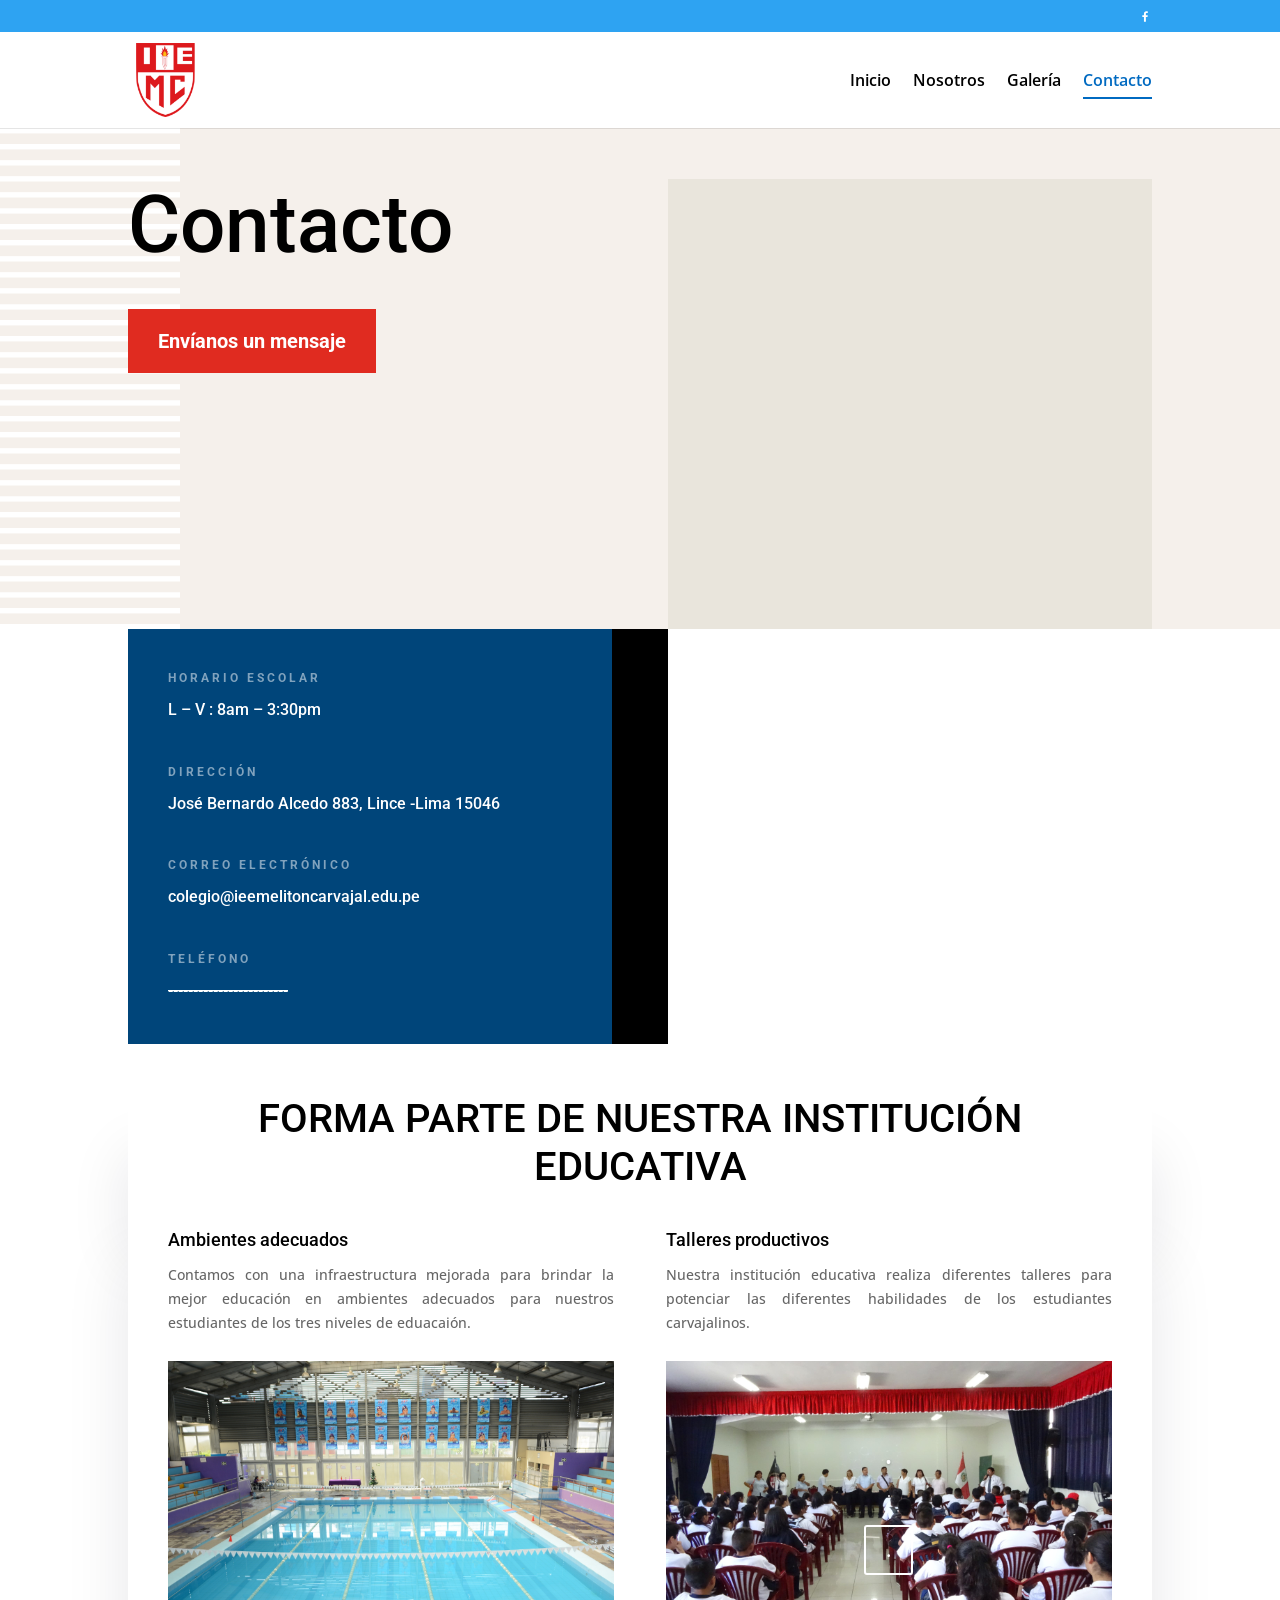
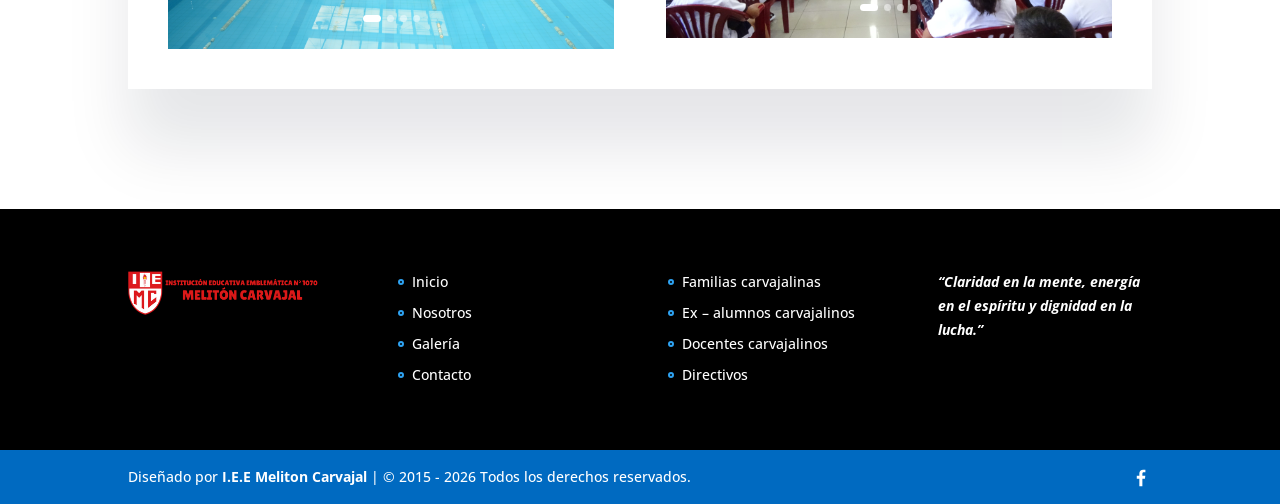
==== contacto.html @ b2422aff "Pagina del colegio en codigo" ====
<!DOCTYPE html>
<html lang="es">
<head>
<meta charset="utf-8">
<meta name="viewport" content="width=device-width, initial-scale=1">
<title>Contacto | Institución Emblemática Melitón Carvajal</title>
<meta name="description" content="Horario, dirección, correo y ubicación de la I.E. Emblemática N°1070 Melitón Carvajal en Lince, Lima.">
<meta property="og:title" content="Contacto | Institución Emblemática Melitón Carvajal">
<meta property="og:description" content="Horario, dirección, correo y ubicación de la I.E. Emblemática N°1070 Melitón Carvajal en Lince, Lima.">
<meta property="og:image" content="Media/LOGO-MC-SITE.png">
<link rel="icon" href="Media/LOGO-MC-SITE.png" type="image/png">
<link rel="preconnect" href="https://fonts.googleapis.com">
<link rel="preconnect" href="https://fonts.gstatic.com" crossorigin>
<link href="https://fonts.googleapis.com/css2?family=Open+Sans:ital,wght@0,300;0,400;0,500;0,600;0,700;0,800;1,400;1,500;1,700&family=Roboto:ital,wght@0,400;0,500;0,700;1,500&display=swap" rel="stylesheet">
<link rel="stylesheet" href="assets/styles.css">
<script src="assets/main.js" defer></script>
<script src="assets/acordeon.js" defer></script>
</head>
<body class="page-contacto">
<a class="skip-link" href="#main-content">Saltar al contenido</a>
<div id="top-header"><div class="container"><a class="fb-icon" href="https://www.facebook.com/melitoncarvajaloficial" target="_blank" rel="noopener" aria-label="Facebook">
<svg viewBox="0 0 24 24" width="14" height="14" aria-hidden="true"><path fill="currentColor" d="M13.5 22v-8.2h2.8l.4-3.2h-3.2V8.5c0-.9.3-1.6 1.6-1.6h1.7V4.1c-.3 0-1.3-.1-2.5-.1-2.5 0-4.1 1.5-4.1 4.3v2.4H7.4v3.2h2.8V22h3.3z"/></svg></a></div></div>
<header id="main-header"><div class="container">
<a class="logo" href="index.html"><img src="Media/LOGO-MC-SITE.png" alt="I.E.E. Melitón Carvajal" width="520" height="520"></a>
<button class="mobile-toggle" type="button" aria-expanded="false" aria-controls="top-menu" aria-label="Abrir menú"><span></span></button>
<nav id="top-menu-nav" aria-label="Menú principal"><ul id="top-menu"><li><a href="index.html">Inicio</a></li><li><a href="nosotros.html">Nosotros</a></li><li><a href="https://sites.google.com/ieemelitoncarvajal.edu.pe/galeria" target="_blank" rel="noopener">Galería</a></li><li><a href="contacto.html" aria-current="page">Contacto</a></li></ul></nav>
</div></header>
<div id="page-container">
<main id="main-content">
<section class="et_pb_section et_pb_section_0"><div class="et_pb_row et_pb_row_0 gutters3 cols-2 equal"><div class="et_pb_column et_pb_column_1_2 et_pb_column_0"><div class="et_pb_module et_pb_text et_pb_text_0" data-reveal><div class="et_pb_text_inner"><h1>Contacto</h1></div></div><div class="et_pb_button_module_wrapper et_pb_button_0_wrapper align-left" data-reveal><a class="et_pb_button et_pb_button_0 custom" href="mailto:colegio@ieemelitoncarvajal.edu.pe">Envíanos un mensaje</a></div></div><div class="et_pb_column et_pb_column_1_2 et_pb_column_1"><div class="et_pb_module et_pb_code et_pb_code_0" data-reveal><div class="map"><iframe src="https://www.google.com/maps/embed?pb=!1m14!1m8!1m3!1d3280.6888017598217!2d-77.02639515926288!3d-12.083478942319868!3m2!1i1024!2i768!4f13.1!3m3!1m2!1s0x9105c889fa954e73%3A0x7df063bfce6502c!2sInstituci%C3%B3n%20Educativa%201070%20Melit%C3%B3n%20Carvajal!5e0!3m2!1ses!2sus!4v1733000819738!5m2!1ses!2sus" title="Ubicación de la I.E.E. Melitón Carvajal" loading="lazy" referrerpolicy="no-referrer-when-downgrade" allowfullscreen></iframe></div></div></div></div>
</section>
<section class="et_pb_section et_pb_section_1"><div class="et_pb_row et_pb_row_1 gutters3 cols-2 equal"><div class="et_pb_column et_pb_column_1_2 et_pb_column_2"><div class="et_pb_module et_pb_text et_pb_text_1" data-reveal><div class="et_pb_text_inner"><h4>Horario Escolar</h4></div></div><div class="et_pb_module et_pb_text et_pb_text_2" data-reveal><div class="et_pb_text_inner"><p>L – V : 8am – 3:30pm</p></div></div><div class="et_pb_module et_pb_text et_pb_text_3" data-reveal><div class="et_pb_text_inner"><h4>Dirección</h4></div></div><div class="et_pb_module et_pb_text et_pb_text_4" data-reveal><div class="et_pb_text_inner"><p>José Bernardo Alcedo 883, Lince -Lima 15046</p></div></div><div class="et_pb_module et_pb_text et_pb_text_5" data-reveal><div class="et_pb_text_inner"><h4>Correo Electrónico</h4></div></div><div class="et_pb_module et_pb_text et_pb_text_6" data-reveal><div class="et_pb_text_inner"><p><a href="mailto:colegio@ieemelitoncarvajal.edu.pe">colegio@ieemelitoncarvajal.edu.pe</a></p></div></div><div class="et_pb_module et_pb_text et_pb_text_7" data-reveal><div class="et_pb_text_inner"><h4>Teléfono</h4></div></div><div class="et_pb_module et_pb_text et_pb_text_8" data-reveal><div class="et_pb_text_inner"><p><span style="text-decoration: line-through;">------------------------</span></p></div></div></div><div class="et_pb_column et_pb_column_1_2 et_pb_column_3 et_pb_column_empty"></div></div>
</section>
<section class="et_pb_section et_pb_section_2"><div class="et_pb_row et_pb_row_2 gutters3 cols-1"><div class="et_pb_column et_pb_column_4_4 et_pb_column_4"><div class="et_pb_module et_pb_text et_pb_text_9" data-reveal><div class="et_pb_text_inner"><h2 style="text-align: center;">Forma parte de nuestra institución educativa</h2></div></div></div></div>
<div class="et_pb_row et_pb_row_3 gutters3 cols-2"><div class="et_pb_column et_pb_column_1_2 et_pb_column_5"><div class="et_pb_module et_pb_text et_pb_text_10" data-reveal><div class="et_pb_text_inner"><h4>Ambientes adecuados</h4></div></div><div class="et_pb_module et_pb_text et_pb_text_11" data-reveal><div class="et_pb_text_inner"><p style="text-align: justify;">Contamos con una infraestructura mejorada para brindar la mejor educación en ambientes adecuados para nuestros estudiantes de los tres niveles de eduacaión.</p></div></div><div class="et_pb_module et_pb_slider et_pb_slider_0" data-slider data-reveal aria-roledescription="carrusel"><div class="et_pb_slides"><div class="et_pb_slide et_pb_slide_0" style="background-image:url('Media/3-2.png')" role="group" aria-roledescription="diapositiva"><div class="et_pb_slide_description"></div></div><div class="et_pb_slide et_pb_slide_1" style="background-image:url('Media/Sala-de-conferencia-1-scaled.jpg')" role="group" aria-roledescription="diapositiva"><div class="et_pb_slide_description"></div></div><div class="et_pb_slide et_pb_slide_2" style="background-image:url('Media/comedor-1-scaled.jpg')" role="group" aria-roledescription="diapositiva"><div class="et_pb_slide_description"></div></div><div class="et_pb_slide et_pb_slide_3" style="background-image:url('Media/3-2.jpg')" role="group" aria-roledescription="diapositiva"><div class="et_pb_slide_description"><h2 class="et_pb_slide_title">.</h2><div class="et_pb_slide_content"><p>.</p>
<p>.</p>
<p>.</p></div></div></div></div><button class="et-pb-arrow-prev" type="button" aria-label="Anterior"></button><button class="et-pb-arrow-next" type="button" aria-label="Siguiente"></button><div class="et-pb-controllers"></div></div></div><div class="et_pb_column et_pb_column_1_2 et_pb_column_6"><div class="et_pb_module et_pb_text et_pb_text_12" data-reveal><div class="et_pb_text_inner"><h4>Talleres productivos</h4></div></div><div class="et_pb_module et_pb_text et_pb_text_13" data-reveal><div class="et_pb_text_inner"><p style="text-align: justify;">Nuestra institución educativa realiza diferentes talleres para potenciar las diferentes habilidades de los estudiantes carvajalinos.</p></div></div><div class="et_pb_module et_pb_slider et_pb_slider_1" data-slider data-reveal aria-roledescription="carrusel"><div class="et_pb_slides"><div class="et_pb_slide et_pb_slide_4" style="background-image:url('Media/Sala-de-conferencias-scaled.jpg')" role="group" aria-roledescription="diapositiva"><div class="et_pb_slide_description"><h2 class="et_pb_slide_title">.</h2><div class="et_pb_slide_content"><p>.</p></div><div class="et_pb_button_wrapper"><span class="et_pb_button et_pb_more_button">.</span></div></div></div><div class="et_pb_slide et_pb_slide_5" style="background-image:url('Media/Taller-de-carpinteria-2-scaled.jpg')" role="group" aria-roledescription="diapositiva"><div class="et_pb_slide_description"><h2 class="et_pb_slide_title">.</h2><div class="et_pb_slide_content"><p>.</p></div><div class="et_pb_button_wrapper"><span class="et_pb_button et_pb_more_button">.</span></div></div></div><div class="et_pb_slide et_pb_slide_6" style="background-image:url('Media/Taller-de-robotica.jpg')" role="group" aria-roledescription="diapositiva"><div class="et_pb_slide_description"><h2 class="et_pb_slide_title">.</h2><div class="et_pb_slide_content"><p>.</p></div><div class="et_pb_button_wrapper"><span class="et_pb_button et_pb_more_button">.</span></div></div></div><div class="et_pb_slide et_pb_slide_7" style="background-image:url('Media/Biohuerto-1-scaled.jpg')" role="group" aria-roledescription="diapositiva"><div class="et_pb_slide_description"><h2 class="et_pb_slide_title">.</h2><div class="et_pb_slide_content"><p>.</p></div><div class="et_pb_button_wrapper"><span class="et_pb_button et_pb_more_button">.</span></div></div></div></div><button class="et-pb-arrow-prev" type="button" aria-label="Anterior"></button><button class="et-pb-arrow-next" type="button" aria-label="Siguiente"></button><div class="et-pb-controllers"></div></div></div></div>
</section>

</main>
<footer id="main-footer">
<div class="container"><div id="footer-widgets">
<div class="footer-widget"><img src="Media/Titulo-portada.png" alt="Institución Educativa Emblemática N°1070 Melitón Carvajal" width="750" height="180" loading="lazy"></div>
<div class="footer-widget"><ul><li><a href="index.html">Inicio</a></li><li><a href="nosotros.html">Nosotros</a></li><li><a href="https://sites.google.com/ieemelitoncarvajal.edu.pe/galeria" target="_blank" rel="noopener">Galería</a></li><li><a href="contacto.html">Contacto</a></li></ul></div>
<div class="footer-widget"><ul><li><a href="https://sites.google.com/familiascarvajalinas.ieemelitoncarvajal.edu.pe/familias-carvajalinas/" target="_blank" rel="noopener">Familias carvajalinas</a></li><li><a href="https://sites.google.com/ieemelitoncarvajal.edu.pe/ex-alumnos-carvajalinos/inicio" target="_blank" rel="noopener">Ex – alumnos carvajalinos</a></li><li><a href="https://sites.google.com/ieemelitoncarvajal.edu.pe/docentescarvajalinos/p%C3%A1gina-principal" target="_blank" rel="noopener">Docentes carvajalinos</a></li><li><a href="https://sites.google.com/ieemelitoncarvajal.edu.pe/directivos" target="_blank" rel="noopener">Directivos</a></li></ul></div>
<div class="footer-widget"><p><strong><em>“Claridad en la mente, energía en el espíritu y dignidad en la lucha.”</em></strong></p></div>
</div></div>
<div id="footer-bottom"><div class="container">
<p id="footer-info">Diseñado por <a href="index.html">I.E.E Meliton Carvajal</a> | © 2015 - <span data-year>2026</span> Todos los derechos reservados.</p>
<a class="fb-icon" href="https://www.facebook.com/melitoncarvajaloficial" target="_blank" rel="noopener" aria-label="Facebook"><svg viewBox="0 0 24 24" width="22" height="22" aria-hidden="true"><path fill="currentColor" d="M13.5 22v-8.2h2.8l.4-3.2h-3.2V8.5c0-.9.3-1.6 1.6-1.6h1.7V4.1c-.3 0-1.3-.1-2.5-.1-2.5 0-4.1 1.5-4.1 4.3v2.4H7.4v3.2h2.8V22h3.3z"/></svg></a>
</div></div>
</footer>
</div>

</body>
</html>
---- assets/styles.css ----
/* =====================================================================
   I.E.E. N°1070 Melitón Carvajal — hoja de estilos única
   1) Base y tipografía  2) Header  3) Grilla  4) Módulos  5) Footer
   6) Comunicado  7) Animaciones  8) Responsive  9) Estilos por módulo
   ===================================================================== */

/* ---------- 1. Base ---------- */
*,*::before,*::after{box-sizing:border-box}
html{scroll-behavior:smooth;-webkit-text-size-adjust:100%}
body{margin:0;font-family:'Open Sans',Arial,sans-serif;font-size:14px;font-weight:500;line-height:1.7em;color:#666;background:#fff;-webkit-font-smoothing:antialiased;overflow-x:hidden}
img{max-width:100%;height:auto;vertical-align:middle;border:0}
a{color:#2ea3f2;text-decoration:none}
a:hover{text-decoration:none}
p{margin:0;padding-bottom:1em}
p:last-of-type{padding-bottom:0}
h1,h2,h3,h4,h5,h6{margin:0;padding-bottom:10px;color:#333;font-weight:500;line-height:1em}
h1{font-size:30px}h2{font-size:26px}h3{font-size:22px}h4{font-size:18px}h5{font-size:16px}h6{font-size:14px}
strong,b{font-weight:700}
.skip-link{position:absolute;left:-9999px;top:0;z-index:10000;background:#000;color:#fff;padding:10px 16px}
.skip-link:focus{left:10px;top:10px}
:focus-visible{outline:2px solid #2ea3f2;outline-offset:2px}
.container{width:80%;max-width:1080px;margin:0 auto;position:relative}

/* ---------- 2. Header ---------- */
#top-header{position:fixed;top:0;left:0;right:0;z-index:100000;height:32px;background:#2ea3f2;color:#fff;font-size:12px;line-height:1em;transition:transform .4s ease}
#top-header .container{display:flex;justify-content:flex-end;align-items:center;height:32px}
#top-header .fb-icon{color:#fff;display:inline-flex;padding:8px 0 8px 10px;transition:opacity .3s}
#top-header .fb-icon:hover{opacity:.7}
#main-header{position:fixed;top:32px;left:0;right:0;z-index:99999;background:#fff;box-shadow:0 1px 0 rgba(0,0,0,.1);transition:top .4s ease,box-shadow .4s ease}
#main-header .container{display:flex;align-items:center;justify-content:space-between;height:96px;transition:height .4s ease}
#main-header .logo{display:flex;align-items:center;height:100%}
#main-header .logo img{width:auto;height:74px;transition:height .4s ease,transform .3s ease}
#main-header .logo:hover img{transform:scale(1.04)}
#top-menu{list-style:none;margin:0;padding:0;display:flex;align-items:center}
#top-menu li{padding-right:22px;font-size:14px}
#top-menu li:last-child{padding-right:0}
#top-menu a{position:relative;display:block;font-size:16px;font-weight:600;line-height:1em;color:#000;padding:41px 0;transition:color .3s ease,padding .4s ease,opacity .3s}
#top-menu a::after{content:"";position:absolute;left:0;right:0;bottom:30px;height:2px;background:#006ac1;transform:scaleX(0);transform-origin:left;transition:transform .3s ease,bottom .4s ease}
#top-menu a:hover{opacity:.7}
#top-menu a[aria-current="page"]{color:#006ac1}
#top-menu a:hover::after,#top-menu a[aria-current="page"]::after{transform:scaleX(1)}
body.scrolled #top-header{transform:translateY(-32px)}
body.scrolled #main-header{top:0;box-shadow:0 0 7px rgba(0,0,0,.1)}
body.scrolled #main-header .container{height:60px}
body.scrolled #main-header .logo img{height:46px}
body.scrolled #top-menu a{padding:23px 0}
body.scrolled #top-menu a::after{bottom:14px}
.mobile-toggle{display:none;background:none;border:0;cursor:pointer;width:40px;height:40px;position:relative;padding:0}
.mobile-toggle span,.mobile-toggle span::before,.mobile-toggle span::after{position:absolute;left:8px;width:24px;height:3px;background:#2ea3f2;border-radius:2px;transition:transform .3s ease,background .3s ease}
.mobile-toggle span{top:18px}
.mobile-toggle span::before,.mobile-toggle span::after{content:"";left:0}
.mobile-toggle span::before{top:-8px}
.mobile-toggle span::after{top:8px}
.mobile-toggle[aria-expanded="true"] span{background:transparent}
.mobile-toggle[aria-expanded="true"] span::before{transform:translateY(8px) rotate(45deg)}
.mobile-toggle[aria-expanded="true"] span::after{transform:translateY(-8px) rotate(-45deg)}
#page-container{padding-top:128px;overflow:hidden}

/* ---------- 3. Grilla (equivalente a Divi) ---------- */
.et_pb_section{position:relative;background-color:#fff;background-position:center;background-size:cover;padding:4% 0}
.et_pb_fullwidth_section{padding:0}
.et_pb_row{position:relative;width:80%;max-width:1080px;margin:auto;padding:2% 0;display:flex;align-items:flex-start}
.et_pb_row.equal{align-items:stretch}
.et_pb_column{position:relative;min-width:0;background-size:cover;background-position:center;z-index:2}
.et_pb_column_4_4{width:100%}
.gutters3 .et_pb_column{margin-right:5.5%}
.gutters3 .et_pb_column:last-child{margin-right:0}
.gutters3 .et_pb_column_1_2{width:47.25%}
.gutters3 .et_pb_column_1_3{width:29.6667%}
.gutters3 .et_pb_column_1_4{width:20.875%}
.gutters1 .et_pb_column{margin-right:0}
.gutters1 .et_pb_column_1_2{width:50%}
.gutters1 .et_pb_column_1_3{width:33.3333%}
.gutters1 .et_pb_column_1_4{width:25%}
.et_pb_column_1_5{width:20%}
.et_pb_module,.et_pb_button_module_wrapper,.block-link{position:relative;display:block}
.gutters3 .et_pb_column_4_4 > *{margin-bottom:2.75%}
.gutters3 .et_pb_column_1_2 > *{margin-bottom:5.82%}
.gutters3 .et_pb_column_1_3 > *{margin-bottom:9.27%}
.gutters3 .et_pb_column_1_4 > *{margin-bottom:13.174%}
.gutters1 .et_pb_column > *{margin-bottom:0}
.et_pb_column > *:last-child{margin-bottom:0!important}
.block-link{color:inherit}

/* ---------- 4. Módulos ---------- */
/* Texto */
.et_pb_text{word-wrap:break-word}
.et_pb_text_inner{position:relative}
.et_pb_text a{color:#2ea3f2}
/* Imagen */
.et_pb_image{display:block;line-height:0}
.et_pb_image.align-center{text-align:center}
.et_pb_image.align-right{text-align:right}
.et_pb_image_wrap{display:inline-block;position:relative;max-width:100%;overflow:hidden;background-size:cover;background-position:center}
.et_pb_image_wrap img{position:relative;transition:transform .8s cubic-bezier(.2,.7,.2,1)}
.et_pb_image:hover .et_pb_image_wrap img{transform:scale(1.03)}
.et_pb_image a{display:block}
/* Encabezado (módulo Heading) */
.et_pb_heading_title{font-size:30px;line-height:1em;color:#333;padding-bottom:10px}
/* Botones */
.et_pb_button_module_wrapper.align-right{text-align:right}
.et_pb_button_module_wrapper.align-center{text-align:center}
.et_pb_button{position:relative;display:inline-block;font-size:20px;font-weight:500;line-height:1.7em;padding:.3em 1em;color:#2ea3f2;background-color:transparent;border:2px solid;border-radius:3px;transition:all .3s ease;cursor:pointer}
.et_pb_button::after{content:"\2192";position:absolute;right:.6em;top:50%;transform:translate(-6px,-50%);opacity:0;font-size:1em;line-height:1;transition:all .3s ease}
.et_pb_button:hover{padding-right:2em;padding-left:.7em;background-color:rgba(0,0,0,.05);border-color:transparent}
.et_pb_button.custom:hover{padding-right:calc(30px + 1em);padding-left:30px;filter:brightness(1.05)}
.et_pb_button:hover::after{opacity:1;transform:translate(0,-50%)}
.et_pb_button:active{transform:translateY(1px)}
/* Acordeón (comportamiento en assets/acordeon.js) */
.et_pb_accordion{position:relative}
.et_pb_toggle{position:relative;padding:20px 0;border:0;border-bottom:1px solid rgba(0,0,0,.08);transition:background .3s ease}
.et_pb_toggle:last-child{border-bottom:0}
.et_pb_toggle_title_wrap{margin:0;padding:0;font-size:inherit;line-height:inherit}
.et_pb_toggle_title{display:block;width:100%;margin:0;border:0;background:none;text-align:left;cursor:pointer;position:relative;font-family:'Roboto',Helvetica,Arial,sans-serif;font-size:18px;font-weight:500;line-height:1.5em;color:#000;padding:0 50px 0 0;transition:color .3s ease,padding-left .3s ease}
.et_pb_toggle_close .et_pb_toggle_title:hover{padding-left:6px}
.et_pb_toggle_title::before{content:"+";position:absolute;right:0;top:50%;width:18px;height:18px;margin-top:-9px;border-radius:50%;background:#000;color:#fff;font:700 15px/18px Arial,sans-serif;text-align:center;transition:transform .45s ease,opacity .3s ease}
.et_pb_toggle_close .et_pb_toggle_title:hover::before{transform:rotate(90deg)}
.et_pb_toggle_open .et_pb_toggle_title::before{opacity:0;transform:rotate(180deg) scale(.4)}
.et_pb_toggle_content{color:#000;line-height:1.8em}
.et_pb_toggle_content[hidden]{display:none}
.et_pb_toggle_inner{padding-top:20px}
/* Slider */
.et_pb_slider{position:relative;overflow:hidden}
.et_pb_slides{display:flex;transition:transform .7s cubic-bezier(.65,0,.35,1)}
.et_pb_slide{flex:0 0 100%;position:relative;padding:0 6%;background-color:#7ebec5;background-size:cover;background-position:center;color:#fff;text-align:center;display:flex;align-items:center}
.et_pb_slide_description{width:100%;padding:16% 8%;text-shadow:0 1px 3px rgba(0,0,0,.3)}
.et_pb_slide_title{font-family:'Open Sans',Arial,sans-serif;font-size:46px;font-weight:300;line-height:1em;color:#fff;padding-bottom:10px}
.et_pb_slide_content{font-size:15px;font-weight:400;line-height:1.7em;color:#fff}
.et_pb_slide_content p{color:#fff}
.et_pb_slide .et_pb_button_wrapper{margin-top:20px}
.et_pb_slide .et_pb_button{color:#fff;border-color:#fff;text-shadow:none}
.et_pb_slide.is-active .et_pb_slide_description{animation:slideText .9s ease both}
@keyframes slideText{from{opacity:0;transform:translateY(30px)}to{opacity:1;transform:none}}
.et-pb-arrow-prev,.et-pb-arrow-next{position:absolute;top:50%;z-index:5;width:48px;height:48px;margin-top:-24px;border:0;background:none;cursor:pointer;opacity:0;transition:all .3s ease}
.et-pb-arrow-prev::before,.et-pb-arrow-next::before{content:"";position:absolute;top:12px;width:20px;height:20px;border-top:3px solid #fff;border-left:3px solid #fff;filter:drop-shadow(0 1px 2px rgba(0,0,0,.4))}
.et-pb-arrow-prev{left:-48px}.et-pb-arrow-prev::before{left:18px;transform:rotate(-45deg)}
.et-pb-arrow-next{right:-48px}.et-pb-arrow-next::before{right:18px;transform:rotate(135deg)}
.et_pb_slider:hover .et-pb-arrow-prev,.et-pb-arrow-prev:focus-visible{left:22px;opacity:1}
.et_pb_slider:hover .et-pb-arrow-next,.et-pb-arrow-next:focus-visible{right:22px;opacity:1}
.et-pb-controllers{position:absolute;bottom:20px;left:0;width:100%;text-align:center;z-index:10}
.et-pb-controllers button{display:inline-block;width:7px;height:7px;margin:0 3px;padding:0;border:0;border-radius:7px;background:#fff;opacity:.5;cursor:pointer;transition:opacity .3s,width .3s}
.et-pb-controllers button[aria-current="true"]{opacity:1;width:18px}
/* Miembro del equipo */
.et_pb_team_member{text-align:center}
.et_pb_module_header{font-size:18px;font-weight:700;line-height:1em;color:#333;padding-bottom:10px}
.et_pb_member_position{color:#515151;padding-bottom:0}
/* Mapa */
.map{position:relative;height:450px;background:#e9e5dc}
.map iframe{position:absolute;inset:0;width:100%;height:100%;border:0}
/* Video de fondo */
.has-video{overflow:hidden}
.bg-video-wrap{position:absolute;inset:0;z-index:0;background:url('../Media/1-1.jpg') center/cover}
.bg-video{width:100%;height:100%;object-fit:cover;display:block}
.has-video .et_pb_row{z-index:1}

/* ---------- 5. Footer ---------- */
#main-footer{background:#000;color:#fff}
#footer-widgets{display:flex;padding:6% 0 0;gap:0}
.footer-widget{width:20.875%;margin-right:5.5%;margin-bottom:5.5%;font-size:14px;line-height:1.7em;color:#fff}
.footer-widget:last-child{margin-right:0}
.footer-widget img{max-width:190px;width:100%}
.footer-widget ul{list-style:none;margin:0;padding:0}
.footer-widget li{position:relative;padding-left:14px;margin-bottom:7px}
.footer-widget li::before{content:"";position:absolute;top:9px;left:0;width:6px;height:6px;border:2.4px solid #2ea3f2;border-radius:50%}
.footer-widget a{color:#fff;transition:color .3s,padding .3s}
.footer-widget a:hover{color:#2ea3f2}
.footer-widget p{color:#fff}
#footer-bottom{background:#006ac1;padding:15px 0 5px}
#footer-bottom .container{display:flex;align-items:center;justify-content:space-between;gap:16px}
#footer-info{color:#fff;padding-bottom:10px;font-size:14px}
#footer-info a{color:#fff;font-weight:700}
#footer-bottom .fb-icon{color:#fff;display:inline-flex;padding-bottom:10px;transition:transform .3s}
#footer-bottom .fb-icon:hover{transform:translateY(-2px)}

/* ---------- 6. Comunicado (ventana flotante) ---------- */
.comunicado{position:fixed;inset:0;z-index:200000;display:flex;align-items:center;justify-content:center;padding:20px;background:rgba(0,0,0,.7);opacity:0;transition:opacity .35s ease;cursor:pointer}
.comunicado[hidden]{display:none}
.comunicado.is-open{opacity:1}
.comunicado-caja{position:relative;width:100%;max-width:640px;max-height:calc(100vh - 40px);overflow:auto;background:#fff;border-radius:6px;box-shadow:0 30px 80px rgba(0,0,0,.4);padding:40px 32px 32px;cursor:auto;transform:translateY(30px) scale(.96);transition:transform .45s cubic-bezier(.2,.8,.2,1)}
.comunicado.is-open .comunicado-caja{transform:none}
.comunicado-cerrar{position:absolute;top:8px;right:10px;width:40px;height:40px;border:0;border-radius:50%;background:transparent;color:#333;font-size:32px;line-height:1;cursor:pointer;transition:background .2s,transform .3s}
.comunicado-cerrar:hover{background:#f1f1f1;transform:rotate(90deg)}
.comunicado-contenido h2{font-family:'Roboto',Helvetica,Arial,sans-serif;font-size:28px;font-weight:500;line-height:1.2em;color:#000;text-align:center;padding-bottom:16px}
.comunicado-contenido img{display:block;margin:0 auto 16px;max-height:70vh;width:auto}
.comunicado-contenido p{text-align:center}
.comunicado-boton{display:inline-block;margin-top:8px;padding:12px 28px;background:#e02b20;color:#fff;font:700 16px 'Roboto',Helvetica,Arial,sans-serif;transition:filter .3s}
.comunicado-boton:hover{filter:brightness(1.1)}
body.modal-open{overflow:hidden}

/* ---------- 7. Animaciones ---------- */
.js [data-reveal]{opacity:0;transform:translateY(40px);transition:opacity .9s ease,transform .9s cubic-bezier(.2,.7,.2,1);transition-delay:var(--d,0s)}
.js [data-reveal].is-visible{opacity:1;transform:none}
.js .et_pb_column_1_5 [data-reveal],.js .gutters1 .et_pb_column [data-reveal]{transform:translateY(20px)}
.page-index .et_pb_section_1 h1{animation:heroIn 1.1s cubic-bezier(.2,.7,.2,1) both}
.page-index .et_pb_section_1 h1 + h1{animation-delay:.2s}
@keyframes heroIn{from{opacity:0;transform:translateX(-60px)}to{opacity:1;transform:none}}
.page-index .et_pb_row_1 .et_pb_column{transition:transform .4s ease,filter .4s ease,box-shadow .4s ease}
.page-index .et_pb_row_1 .et_pb_column:hover{transform:translateY(-8px);filter:brightness(1.08);box-shadow:0 18px 30px rgba(0,0,0,.25);z-index:3}
.page-index .et_pb_row_1 .et_pb_image img{transition:transform .4s ease}
.page-index .et_pb_row_1 .et_pb_column:hover .et_pb_image img{transform:translateX(10px)}
.et_pb_row .et_pb_column[class*="et_pb_column_"]{transition:box-shadow .4s ease}
.page-nosotros .et_pb_section_5 .et_pb_column_1_2{transition:transform .4s ease,box-shadow .4s ease}
.page-nosotros .et_pb_section_5 .et_pb_column_1_2:hover{transform:translateY(-6px);box-shadow:0 14px 30px rgba(0,0,0,.25)}
@media (prefers-reduced-motion:reduce){
  *,*::before,*::after{animation:none!important;transition:none!important;scroll-behavior:auto!important}
  .js [data-reveal]{opacity:1;transform:none}
}

/* ---------- 8. Responsive ---------- */
.hide-desktop{display:none!important}
@media (max-width:980px){
  .hide-desktop{display:block!important}
  .hide-tablet{display:none!important}
  #main-header .container{height:80px}
  #main-header .logo img{height:58px}
  .mobile-toggle{display:block}
  #top-menu-nav{position:absolute;top:100%;left:0;right:0;background:#fff;border-top:3px solid #2ea3f2;box-shadow:0 2px 5px rgba(0,0,0,.1);max-height:0;overflow:hidden;visibility:hidden;transition:max-height .4s ease,visibility .4s}
  #top-menu-nav.open{max-height:400px;visibility:visible}
  #top-menu{display:block;padding:5%}
  #top-menu li{padding:0}
  #top-menu a{padding:10px 5%;border-bottom:1px solid rgba(0,0,0,.03);font-size:14px}
  #top-menu a::after{display:none}
  body.scrolled #top-menu a{padding:10px 5%}
  body.scrolled #main-header .container{height:60px}
  #page-container{padding-top:112px}
  .et_pb_section{padding:50px 0}
  .et_pb_fullwidth_section{padding:0}
  .et_pb_row{padding:30px 0;flex-wrap:wrap}
  .et_pb_row .et_pb_column{width:100%!important;margin-right:0!important;margin-bottom:30px}
  .et_pb_row .et_pb_column:last-child,.et_pb_row .et_pb_column_empty{margin-bottom:0}
  .et_pb_row .et_pb_column_empty{display:none}
  .gutters1 .et_pb_column{margin-bottom:0}
  .et_pb_row.cols-5 .et_pb_column{width:50%!important}
  .et_pb_row.cols-5 .et_pb_column:last-child{width:100%!important}
  .et_pb_column > *{margin-bottom:30px}
  .gutters1 .et_pb_column > *{margin-bottom:0}
  .et_pb_slide_title{font-size:30px}
  #footer-widgets{flex-wrap:wrap;padding-top:8%}
  .footer-widget{width:47.25%;margin-right:5.5%}
  .footer-widget:nth-child(2n){margin-right:0}
  .map{height:380px}
}
@media (max-width:767px){
  .hide-tablet{display:block!important}
  .hide-phone{display:none!important}
  .et_pb_row.cols-5 .et_pb_column{width:100%!important}
  .et_pb_slide_title{font-size:22px}
  .et_pb_slide_content{font-size:14px}
  .et_pb_slide_description{padding:14% 4% 18%}
  .et_pb_button{font-size:16px}
  .footer-widget{width:100%;margin-right:0}
  #footer-bottom .container{flex-direction:column;text-align:center;gap:4px}
  .comunicado-caja{padding:44px 18px 22px}
  .comunicado-contenido h2{font-size:22px}
  .map{height:320px}
}

/* ---------- Ajustes puntuales medidos en el sitio original ---------- */
.page-index .et_pb_text_0 h1{text-shadow:0.08em 0 0 rgba(0,0,0,.4)}
.page-index .et_pb_text_2 p,.page-index .et_pb_text_4 p,.page-index .et_pb_text_6 p,.page-index .et_pb_text_8 p,.page-index .et_pb_text_10 p{font-size:14px}
.page-index .et_pb_row_9,.page-nosotros .et_pb_row_15{z-index:3}
@media (max-width:980px){.page-nosotros .et_pb_text_0 h1{font-size:34px}}
@media (max-width:767px){.page-nosotros .et_pb_text_0 h1{font-size:24px;line-height:1.2em}.page-nosotros .et_pb_heading_1 .et_pb_heading_title{font-size:30px}.page-contacto .et_pb_text_9 h2{font-size:22px}}

/* ---------- Tarjetas Académica…Proyectos: contenido centrado ---------- */
.page-index .et_pb_row_1{align-items:stretch}
.page-index .et_pb_row_1 .et_pb_column{display:flex;flex-direction:column;justify-content:center;align-items:center;text-align:center}
.page-index .et_pb_row_1 .et_pb_column > *{width:100%}
.page-index .et_pb_row_1 .et_pb_column h4,.page-index .et_pb_row_1 .et_pb_column p{text-align:center!important}
.page-index .et_pb_row_1 .et_pb_image{text-align:center}

/* ---------- Horario / Dirección / Correo: alineado a la izquierda y centrado verticalmente ---------- */
.page-index .et_pb_row_9,.page-nosotros .et_pb_row_15{align-items:stretch}
.page-index .et_pb_row_9 .et_pb_column,.page-nosotros .et_pb_row_15 .et_pb_column{display:flex;flex-direction:column;justify-content:center;text-align:left}
.page-index .et_pb_row_9 .et_pb_column > *,.page-nosotros .et_pb_row_15 .et_pb_column > *{width:100%}

/* ---------- Noticias: capa oscura sobre las imágenes para que resalte el texto ---------- */
.page-index .et_pb_slider_0 .et_pb_slide::before{content:"";position:absolute;inset:0;background:rgba(0,0,0,.55);z-index:0;transition:background .4s ease}
.page-index .et_pb_slider_0:hover .et_pb_slide::before{background:rgba(0,0,0,.62)}
.page-index .et_pb_slider_0 .et_pb_slide_description{position:relative;z-index:1}

/* ---------- Ajuste de márgenes: contenido más arriba en tarjetas y fila de datos ---------- */
.page-index .et_pb_row_1 .et_pb_column{padding-top:40px!important;padding-bottom:60px!important}
.page-index .et_pb_row_9 .et_pb_column,.page-nosotros .et_pb_row_15 .et_pb_column{padding-top:24px!important;padding-bottom:56px!important}
@media (max-width:980px){
  .page-index .et_pb_row_1 .et_pb_column{padding-top:32px!important;padding-bottom:44px!important}
  .page-index .et_pb_row_9 .et_pb_column,.page-nosotros .et_pb_row_15 .et_pb_column{padding-top:26px!important;padding-bottom:44px!important}
}
@media (max-width:767px){
  .page-index .et_pb_row_1 .et_pb_column{padding-top:28px!important;padding-bottom:40px!important}
  .page-index .et_pb_row_9 .et_pb_column,.page-nosotros .et_pb_row_15 .et_pb_column{padding-top:22px!important;padding-bottom:38px!important}
}

/* ---------- 9. Estilos por módulo ---------- */
/* ---------- Inicio: estilos por módulo (generados desde Divi) ---------- */
.page-index .et_pb_section_1{background-image:linear-gradient(90deg, rgba(0,32,138,0.83) 1%, rgba(0,0,0,0) 32%),url('../Media/3.jpg');background-size:100% 100%,cover;background-position:center,center;background-repeat:no-repeat,no-repeat}
.page-index .et_pb_section_1{padding-top:10vw;padding-bottom:0px}
.page-index .et_pb_text_0{max-width:1123px}
.page-index .et_pb_text_0 h1{font-family:'Roboto',Helvetica,Arial,Lucida,sans-serif;font-weight:500}
.page-index .et_pb_text_0 h1{color:#FFFFFF}
.page-index .et_pb_text_0 h1{font-size:80px}
.page-index .et_pb_text_0 h1{line-height:1.2em}
.page-index .et_pb_row_1{padding-top:0px;padding-bottom:0px}
.page-index .et_pb_row_1{margin-top:6vw}
.page-index .et_pb_row_1{max-width:100%}
.page-index .et_pb_row_1{width:100%}
.page-index .et_pb_column_1{background-image:url('../Media/high-school_50.png');background-size:auto;background-position:top left;background-repeat:repeat-x;background-color:rgba(245,201,102,0.8)}
.page-index .et_pb_column_1{padding-top:60px;padding-right:30px;padding-bottom:40px;padding-left:30px}
.page-index .et_pb_text_1 h4{font-family:'Roboto',Helvetica,Arial,Lucida,sans-serif;font-weight:500}
.page-index .et_pb_text_1 h4{color:#FFFFFF}
.page-index .et_pb_text_1 h4{line-height:1.5em}
.page-index .et_pb_text_2, .page-index .et_pb_text_2 p{color:#FFFFFF}
.page-index .et_pb_text_2, .page-index .et_pb_text_2 p{line-height:1.8em}
.page-index .et_pb_image_0{margin-top:20px}
.page-index .et_pb_column_2{background-image:url('../Media/high-school_50.png');background-size:auto;background-position:top left;background-repeat:repeat-x;background-color:rgba(247,130,126,0.8)}
.page-index .et_pb_column_2{padding-top:60px;padding-right:30px;padding-bottom:40px;padding-left:30px}
.page-index .et_pb_text_3 h4{font-family:'Roboto',Helvetica,Arial,Lucida,sans-serif;font-weight:500}
.page-index .et_pb_text_3 h4{color:#FFFFFF}
.page-index .et_pb_text_3 h4{line-height:1.5em}
.page-index .et_pb_text_4, .page-index .et_pb_text_4 p{color:#FFFFFF}
.page-index .et_pb_text_4, .page-index .et_pb_text_4 p{line-height:1.8em}
.page-index .et_pb_image_1{margin-top:20px}
.page-index .et_pb_column_3{background-image:url('../Media/high-school_50.png');background-size:auto;background-position:top left;background-repeat:repeat-x;background-color:rgba(242,55,170,0.8)}
.page-index .et_pb_column_3{padding-top:60px;padding-right:30px;padding-bottom:40px;padding-left:30px}
.page-index .et_pb_text_5 h4{font-family:'Roboto',Helvetica,Arial,Lucida,sans-serif;font-weight:500}
.page-index .et_pb_text_5 h4{color:#FFFFFF}
.page-index .et_pb_text_5 h4{line-height:1.5em}
.page-index .et_pb_text_6, .page-index .et_pb_text_6 p{color:#FFFFFF}
.page-index .et_pb_text_6, .page-index .et_pb_text_6 p{line-height:1.8em}
.page-index .et_pb_image_2{margin-top:20px}
.page-index .et_pb_column_4{background-image:url('../Media/high-school_50.png');background-size:auto;background-position:top left;background-repeat:repeat-x;background-color:rgba(31,63,168,0.8)}
.page-index .et_pb_column_4{padding-top:60px;padding-right:30px;padding-bottom:40px;padding-left:30px}
.page-index .et_pb_text_7 h4{font-family:'Roboto',Helvetica,Arial,Lucida,sans-serif;font-weight:500}
.page-index .et_pb_text_7 h4{color:#FFFFFF}
.page-index .et_pb_text_7 h4{line-height:1.5em}
.page-index .et_pb_text_8, .page-index .et_pb_text_8 p{color:#FFFFFF}
.page-index .et_pb_text_8, .page-index .et_pb_text_8 p{line-height:1.8em}
.page-index .et_pb_image_3{margin-top:20px}
.page-index .et_pb_column_5{background-image:url('../Media/high-school_50.png');background-size:auto;background-position:top left;background-repeat:repeat-x;background-color:rgba(0,0,0,0.8)}
.page-index .et_pb_column_5{padding-top:60px;padding-right:30px;padding-bottom:40px;padding-left:30px}
.page-index .et_pb_text_9 h4{font-family:'Roboto',Helvetica,Arial,Lucida,sans-serif;font-weight:500}
.page-index .et_pb_text_9 h4{color:#FFFFFF}
.page-index .et_pb_text_9 h4{line-height:1.5em}
.page-index .et_pb_text_10, .page-index .et_pb_text_10 p{color:#FFFFFF}
.page-index .et_pb_text_10, .page-index .et_pb_text_10 p{line-height:1.8em}
.page-index .et_pb_image_4{margin-top:20px}
.page-index .et_pb_section_2{padding-top:23px;padding-bottom:23px}
.page-index .et_pb_row_2{padding-top:0px;padding-bottom:0px}
.page-index .et_pb_row_2{min-height:258px}
.page-index .et_pb_column_6{padding-top:150px}
.page-index .et_pb_text_11 h1{font-family:'Roboto',Helvetica,Arial,Lucida,sans-serif;font-weight:500}
.page-index .et_pb_text_11 h1{color:#000000}
.page-index .et_pb_text_11 h1{font-size:80px}
.page-index .et_pb_text_11 h1{line-height:1.15em}
.page-index .et_pb_text_11, .page-index .et_pb_text_11 p{color:#0c71c3}
.page-index a.et_pb_button_1{color:#0C71C3;border-width:2px}
.page-index .et_pb_image_5{margin-right:-10vw}
.page-index .et_pb_image_5{min-height:256.9px}
.page-index .et_pb_image_5 .et_pb_image_wrap{max-width:100%}
.page-index .et_pb_image_5 .et_pb_image_wrap{width:100%}
.page-index .et_pb_section_3{background-image:linear-gradient(90deg, #f5f0eb 82%, #ffffff 82%);background-size:cover;background-position:center;background-repeat:no-repeat}
.page-index .et_pb_text_13 h2{font-family:'Roboto',Helvetica,Arial,Lucida,sans-serif;font-weight:500}
.page-index .et_pb_text_13 h2{color:#000000}
.page-index .et_pb_text_13 h2{font-size:40px}
.page-index .et_pb_text_13 h2{line-height:1.2em}
.page-index .et_pb_text_13 h2{text-align:center}
.page-index .et_pb_text_14{background-color:#FFFFFF}
.page-index .et_pb_text_14{padding-top:30px;padding-right:20px;padding-bottom:30px;padding-left:20px}
.page-index .et_pb_text_14{margin-top:-16%;margin-right:20px;margin-bottom:0px;margin-left:20px}
.page-index .et_pb_text_14{box-shadow:0px 60px 60px 0px rgba(14,15,43,0.1)}
.page-index .et_pb_text_14 h4{font-family:'Roboto',Helvetica,Arial,Lucida,sans-serif;font-weight:500}
.page-index .et_pb_text_14 h4{color:#000000}
.page-index .et_pb_text_14 h4{line-height:1.5em}
.page-index .et_pb_text_14, .page-index .et_pb_text_14 p{line-height:1.8em}
.page-index .et_pb_text_15{background-color:#FFFFFF}
.page-index .et_pb_text_15{padding-top:30px;padding-right:20px;padding-bottom:30px;padding-left:20px}
.page-index .et_pb_text_15{margin-top:-16%;margin-right:20px;margin-bottom:0px;margin-left:20px}
.page-index .et_pb_text_15{box-shadow:0px 60px 60px 0px rgba(14,15,43,0.1)}
.page-index .et_pb_text_15 h4{font-family:'Roboto',Helvetica,Arial,Lucida,sans-serif;font-weight:500}
.page-index .et_pb_text_15 h4{color:#000000}
.page-index .et_pb_text_15 h4{line-height:1.5em}
.page-index .et_pb_text_15, .page-index .et_pb_text_15 p{line-height:1.8em}
.page-index .et_pb_text_16{background-color:#FFFFFF}
.page-index .et_pb_text_16{padding-top:30px;padding-right:20px;padding-bottom:30px;padding-left:20px}
.page-index .et_pb_text_16{margin-top:-16%;margin-right:20px;margin-bottom:0px;margin-left:20px}
.page-index .et_pb_text_16{box-shadow:0px 60px 60px 0px rgba(14,15,43,0.1)}
.page-index .et_pb_text_16 h4{font-family:'Roboto',Helvetica,Arial,Lucida,sans-serif;font-weight:500}
.page-index .et_pb_text_16 h4{color:#000000}
.page-index .et_pb_text_16 h4{line-height:1.5em}
.page-index .et_pb_text_16, .page-index .et_pb_text_16 p{line-height:1.8em}
.page-index .et_pb_section_4{padding-top:0px;padding-bottom:0px}
.page-index .et_pb_section_5{background-image:url('../Media/high-school_22.png');background-size:auto;background-position:top left;background-repeat:repeat-x;background-color:#F5C966}
.page-index .et_pb_section_5{padding-top:0px;padding-bottom:0px}
.page-index .et_pb_row_6{padding-top:0px;padding-bottom:0px}
.page-index .et_pb_column_13{padding-top:100px}
.page-index .et_pb_text_17 h2{font-family:'Roboto',Helvetica,Arial,Lucida,sans-serif;font-weight:500}
.page-index .et_pb_text_17 h2{color:#000000}
.page-index .et_pb_text_17 h2{font-size:40px}
.page-index .et_pb_text_17 h2{line-height:1.2em}
.page-index .et_pb_accordion_0 .et_pb_toggle_title{font-family:'Roboto',Helvetica,Arial,Lucida,sans-serif;font-weight:500}
.page-index .et_pb_accordion_0 .et_pb_toggle_title{color:#000000}
.page-index .et_pb_accordion_0 .et_pb_toggle_title{line-height:1.5em}
.page-index .et_pb_accordion_0 .et_pb_toggle_open .et_pb_toggle_title{color:#000000}
.page-index .et_pb_accordion_0 .et_pb_toggle_content, .page-index .et_pb_accordion_0 .et_pb_toggle_content p{color:#000000}
.page-index .et_pb_accordion_0 .et_pb_toggle_content, .page-index .et_pb_accordion_0 .et_pb_toggle_content p{line-height:1.8em}
.page-index .et_pb_accordion_item_0{padding-right:0px;padding-left:0px}
.page-index .et_pb_accordion_item_0{margin-bottom:0px}
.page-index .et_pb_accordion_item_1{padding-right:0px;padding-left:0px}
.page-index .et_pb_accordion_item_1{margin-bottom:0px}
.page-index .et_pb_accordion_item_2{padding-right:0px;padding-left:0px}
.page-index .et_pb_accordion_item_2{margin-bottom:0px}
.page-index .et_pb_accordion_item_3{padding-right:0px;padding-left:0px}
.page-index .et_pb_accordion_item_3{margin-bottom:0px}
.page-index .et_pb_accordion_item_4{padding-right:0px;padding-left:0px}
.page-index .et_pb_accordion_item_4{margin-bottom:0px}
.page-index a.et_pb_button_5{color:#000000;background-color:#FFFFFF;border-width:0px;border-radius:0px;font-size:16px;font-family:'Roboto',Helvetica,Arial,Lucida,sans-serif;font-weight:700}
.page-index a.et_pb_button_5{padding-top:15px;padding-right:30px;padding-bottom:15px;padding-left:30px}
.page-index a.et_pb_button_5{box-shadow:0px 60px 60px 0px rgba(14,15,43,0.1)}
.page-index .et_pb_image_9{margin-right:-10vw}
.page-index .et_pb_image_10{margin-right:-10vw}
.page-index .et_pb_image_11{margin-right:-10vw}
.page-index .et_pb_section_6{padding-bottom:120px}
.page-index .et_pb_text_18 h2{font-family:'Roboto',Helvetica,Arial,Lucida,sans-serif;font-weight:500}
.page-index .et_pb_text_18 h2{color:#000000}
.page-index .et_pb_text_18 h2{font-size:40px}
.page-index .et_pb_text_18 h2{line-height:1.2em}
.page-index a.et_pb_button_6{color:#FFFFFF;background-color:#00457A;border-width:0px;border-radius:0px;font-size:16px;font-family:'Roboto',Helvetica,Arial,Lucida,sans-serif;font-weight:700}
.page-index a.et_pb_button_6{padding-top:15px;padding-right:30px;padding-bottom:15px;padding-left:30px}
.page-index .et_pb_section_7{background-color:#000000}
.page-index .et_pb_row_9{padding-top:0px}
.page-index .et_pb_row_9{margin-top:-90px}
.page-index .et_pb_row_9{max-width:1440px}
.page-index .et_pb_column_18{background-image:url('../Media/high-school_17.png');background-size:auto;background-position:top right;background-repeat:repeat-y;background-color:#F5C966}
.page-index .et_pb_column_18{padding-top:40px;padding-right:40px;padding-bottom:40px;padding-left:20px}
.page-index .et_pb_text_19{margin-bottom:0px}
.page-index .et_pb_text_19 h4{font-family:'Roboto',Helvetica,Arial,Lucida,sans-serif;font-weight:700;text-transform:uppercase}
.page-index .et_pb_text_19 h4{color:rgba(255,255,255,0.5)}
.page-index .et_pb_text_19 h4{font-size:12px}
.page-index .et_pb_text_19 h4{line-height:1.5em}
.page-index .et_pb_text_19 h4{letter-spacing:3px}
.page-index .et_pb_text_20 h5{color:#FFFFFF}
.page-index .et_pb_text_20 h5{line-height:1.8em}
.page-index .et_pb_text_20, .page-index .et_pb_text_20 p{font-family:'Roboto',Helvetica,Arial,Lucida,sans-serif;font-weight:500}
.page-index .et_pb_text_20, .page-index .et_pb_text_20 p{color:#FFFFFF}
.page-index .et_pb_text_20, .page-index .et_pb_text_20 p{font-size:16px}
.page-index .et_pb_text_20, .page-index .et_pb_text_20 p{line-height:1.6em}
.page-index .et_pb_column_19{background-image:url('../Media/high-school_17.png');background-size:auto;background-position:top right;background-repeat:repeat-y;background-color:#F7827E}
.page-index .et_pb_column_19{padding-top:40px;padding-right:40px;padding-bottom:40px;padding-left:20px}
.page-index .et_pb_text_21{margin-bottom:0px}
.page-index .et_pb_text_21 h4{font-family:'Roboto',Helvetica,Arial,Lucida,sans-serif;font-weight:700;text-transform:uppercase}
.page-index .et_pb_text_21 h4{color:rgba(255,255,255,0.5)}
.page-index .et_pb_text_21 h4{font-size:12px}
.page-index .et_pb_text_21 h4{line-height:1.5em}
.page-index .et_pb_text_21 h4{letter-spacing:3px}
.page-index .et_pb_text_22 h5{color:#FFFFFF}
.page-index .et_pb_text_22 h5{line-height:1.8em}
.page-index .et_pb_text_22, .page-index .et_pb_text_22 p{font-family:'Roboto',Helvetica,Arial,Lucida,sans-serif;font-weight:500}
.page-index .et_pb_text_22, .page-index .et_pb_text_22 p{color:#FFFFFF}
.page-index .et_pb_text_22, .page-index .et_pb_text_22 p{font-size:16px}
.page-index .et_pb_text_22, .page-index .et_pb_text_22 p{line-height:1.6em}
.page-index .et_pb_column_20{background-image:url('../Media/high-school_17.png');background-size:auto;background-position:top right;background-repeat:repeat-y;background-color:#1F3FA8}
.page-index .et_pb_column_20{padding-top:40px;padding-right:40px;padding-bottom:40px;padding-left:20px}
.page-index .et_pb_text_23{margin-bottom:0px}
.page-index .et_pb_text_23 h4{font-family:'Roboto',Helvetica,Arial,Lucida,sans-serif;font-weight:700;text-transform:uppercase}
.page-index .et_pb_text_23 h4{color:rgba(255,255,255,0.5)}
.page-index .et_pb_text_23 h4{font-size:12px}
.page-index .et_pb_text_23 h4{line-height:1.5em}
.page-index .et_pb_text_23 h4{letter-spacing:3px}
.page-index .et_pb_text_24 h5{color:#FFFFFF}
.page-index .et_pb_text_24 h5{line-height:1.8em}
.page-index .et_pb_text_24, .page-index .et_pb_text_24 p{font-family:'Roboto',Helvetica,Arial,Lucida,sans-serif;font-weight:500}
.page-index .et_pb_text_24, .page-index .et_pb_text_24 p{color:#FFFFFF}
.page-index .et_pb_text_24, .page-index .et_pb_text_24 p{font-size:16px}
.page-index .et_pb_text_24, .page-index .et_pb_text_24 p{line-height:1.6em}
.page-index .et_pb_text_24 a{color:#FFFFFF}
@media (max-width: 980px){
.page-index .et_pb_text_0 h1{font-size:40px}
.page-index .et_pb_row_1{margin-top:0px}
.page-index .et_pb_column_1{padding-top:40px;padding-right:20px;padding-bottom:20px;padding-left:20px}
.page-index .et_pb_text_1 h4{font-size:16px}
.page-index .et_pb_text_2 h1{font-size:55px}
.page-index .et_pb_column_2{padding-top:40px;padding-right:20px;padding-bottom:20px;padding-left:20px}
.page-index .et_pb_text_3 h4{font-size:16px}
.page-index .et_pb_text_4 h1{font-size:55px}
.page-index .et_pb_column_3{padding-top:40px;padding-right:20px;padding-bottom:20px;padding-left:20px}
.page-index .et_pb_text_5 h4{font-size:16px}
.page-index .et_pb_text_6 h1{font-size:55px}
.page-index .et_pb_column_4{padding-top:40px;padding-right:20px;padding-bottom:20px;padding-left:20px}
.page-index .et_pb_text_7 h4{font-size:16px}
.page-index .et_pb_text_8 h1{font-size:55px}
.page-index .et_pb_column_5{padding-top:40px;padding-right:20px;padding-bottom:20px;padding-left:20px}
.page-index .et_pb_text_9 h4{font-size:16px}
.page-index .et_pb_text_10 h1{font-size:55px}
.page-index .et_pb_column_6{padding-top:30px}
.page-index .et_pb_text_11 h1{font-size:40px}
.page-index .et_pb_image_5{margin-right:0%}
.page-index .et_pb_text_13 h2{font-size:30px}
.page-index .et_pb_column_9{padding-right:30px;padding-left:30px}
.page-index .et_pb_text_14 h4{font-size:16px}
.page-index .et_pb_text_15 h4{font-size:16px}
.page-index .et_pb_column_11{padding-right:30px;padding-left:30px}
.page-index .et_pb_text_16 h4{font-size:16px}
.page-index .et_pb_column_13{padding-top:60px}
.page-index .et_pb_text_17 h2{font-size:30px}
.page-index .et_pb_accordion_0{margin-top:30px}
.page-index .et_pb_accordion_0 .et_pb_toggle_title{font-size:16px}
.page-index .et_pb_image_9{margin-right:0%}
.page-index .et_pb_image_10{margin-right:0%}
.page-index .et_pb_image_11{margin-right:0%}
.page-index .et_pb_section_6{padding-bottom:100px}
.page-index .et_pb_text_18 h2{font-size:30px}
.page-index .et_pb_column_18{padding-top:40px;padding-bottom:40px}
.page-index .et_pb_text_19{margin-top:30px}
.page-index .et_pb_text_20 h1{font-size:55px}
.page-index .et_pb_text_20, .page-index .et_pb_text_20 p{font-size:15px}
.page-index .et_pb_text_22 h1{font-size:55px}
.page-index .et_pb_text_22, .page-index .et_pb_text_22 p{font-size:15px}
.page-index .et_pb_text_24 h1{font-size:55px}
.page-index .et_pb_text_24, .page-index .et_pb_text_24 p{font-size:15px}
}
@media (max-width: 767px){
.page-index .et_pb_text_0 h1{font-size:24px}
.page-index .et_pb_column_1{padding-top:40px;padding-right:20px;padding-bottom:20px;padding-left:20px}
.page-index .et_pb_text_1 h4{font-size:14px}
.page-index .et_pb_column_2{padding-top:40px;padding-right:20px;padding-bottom:20px;padding-left:20px}
.page-index .et_pb_text_3 h4{font-size:14px}
.page-index .et_pb_column_3{padding-top:40px;padding-right:20px;padding-bottom:20px;padding-left:20px}
.page-index .et_pb_text_5 h4{font-size:14px}
.page-index .et_pb_column_4{padding-top:40px;padding-right:20px;padding-bottom:20px;padding-left:20px}
.page-index .et_pb_text_7 h4{font-size:14px}
.page-index .et_pb_column_5{padding-top:40px;padding-right:20px;padding-bottom:20px;padding-left:20px}
.page-index .et_pb_text_9 h4{font-size:14px}
.page-index .et_pb_column_6{padding-top:20px}
.page-index .et_pb_text_11 h1{font-size:24px}
.page-index .et_pb_text_13 h2{font-size:20px}
.page-index .et_pb_column_9{padding-right:20px;padding-left:20px}
.page-index .et_pb_text_14{margin-top:0%;margin-right:0px;margin-left:0px}
.page-index .et_pb_text_14 h4{font-size:14px}
.page-index .et_pb_text_15{margin-top:0%;margin-right:0px;margin-left:0px}
.page-index .et_pb_text_15 h4{font-size:14px}
.page-index .et_pb_column_11{padding-right:20px;padding-left:20px}
.page-index .et_pb_text_16{margin-top:0%;margin-right:0px;margin-left:0px}
.page-index .et_pb_text_16 h4{font-size:14px}
.page-index .et_pb_column_13{padding-top:30px;padding-bottom:30px}
.page-index .et_pb_text_17 h2{font-size:20px}
.page-index .et_pb_accordion_0{margin-top:20px}
.page-index .et_pb_accordion_0 .et_pb_toggle_title{font-size:14px}
.page-index .et_pb_accordion_item_0 .et_pb_toggle_content, .page-index .et_pb_accordion_item_0 .et_pb_toggle_content p{font-size:13px}
.page-index .et_pb_section_6{padding-bottom:60px}
.page-index .et_pb_text_18 h2{font-size:20px}
.page-index .et_pb_column_18{padding-top:30px;padding-right:20px;padding-bottom:30px;padding-left:20px}
.page-index .et_pb_text_19{margin-top:20px}
.page-index .et_pb_text_20, .page-index .et_pb_text_20 p{font-size:14px}
.page-index .et_pb_text_22, .page-index .et_pb_text_22 p{font-size:14px}
.page-index .et_pb_text_24, .page-index .et_pb_text_24 p{font-size:14px}
}

/* ---------- Nosotros: estilos por módulo (generados desde Divi) ---------- */
.page-nosotros .et_pb_section_0{padding-bottom:4px}
.page-nosotros .et_pb_section_0{margin-bottom:-6px}
.page-nosotros .et_pb_section_0{min-height:478.4px}
.page-nosotros .et_pb_row_0{min-height:23px}
.page-nosotros .et_pb_text_0{padding-bottom:1px}
.page-nosotros .et_pb_text_0 h1{color:#FFFFFF}
.page-nosotros .et_pb_text_0 h1{font-size:45px}
.page-nosotros .et_pb_text_0 h1{text-align:center}
.page-nosotros .et_pb_row_2{min-height:23px}
.page-nosotros .et_pb_row_3{min-height:23px}
.page-nosotros .et_pb_section_1{padding-top:0px;padding-bottom:0px}
.page-nosotros .et_pb_row_4{padding-top:0px;padding-bottom:0px}
.page-nosotros .et_pb_row_4{margin-right:auto;margin-bottom:-125px;margin-left:auto}
.page-nosotros .et_pb_row_4{min-height:217px}
.page-nosotros .et_pb_column_1{padding-top:150px}
.page-nosotros .et_pb_row_5{background-image:url('../Media/high-school_34.png');background-size:auto;background-position:top left;background-repeat:repeat-x;background-color:#FFFFFF}
.page-nosotros .et_pb_row_5{padding-top:40px;padding-right:40px;padding-bottom:40px;padding-left:40px}
.page-nosotros .et_pb_row_5{min-height:516.5px}
.page-nosotros .et_pb_row_5{width:87.8%}
.page-nosotros .et_pb_row_5{box-shadow:0px 60px 60px 0px rgba(14,15,43,0.1)}
.page-nosotros .et_pb_text_1, .page-nosotros .et_pb_text_1 p{line-height:1.8em}
.page-nosotros .et_pb_section_2{padding-top:23px;padding-bottom:23px}
.page-nosotros .et_pb_row_6{padding-top:0px;padding-bottom:0px}
.page-nosotros .et_pb_image_0{padding-bottom:60%}
.page-nosotros .et_pb_image_0{margin-left:-10vw}
.page-nosotros .et_pb_image_0{background-image:url('../Media/301566601_579010080681766_7046158082403206198_n-2.jpg');background-size:cover;background-position:center;background-repeat:no-repeat}
.page-nosotros .et_pb_image_1 .et_pb_image_wrap{max-width:100%}
.page-nosotros .et_pb_column_5{padding-top:100px;padding-bottom:30px}
.page-nosotros .et_pb_text_2{margin-bottom:0px}
.page-nosotros .et_pb_text_2 h2{font-family:'Roboto',Helvetica,Arial,Lucida,sans-serif;font-weight:500}
.page-nosotros .et_pb_text_2 h2{color:#000000}
.page-nosotros .et_pb_text_2 h2{font-size:40px}
.page-nosotros .et_pb_text_2 h2{line-height:1.2em}
.page-nosotros .et_pb_text_3, .page-nosotros .et_pb_text_3 p{font-family:'Roboto',Helvetica,Arial,Lucida,sans-serif;font-weight:500}
.page-nosotros .et_pb_text_3, .page-nosotros .et_pb_text_3 p{font-size:16px}
.page-nosotros .et_pb_text_3, .page-nosotros .et_pb_text_3 p{line-height:1.6em}
.page-nosotros .et_pb_text_4, .page-nosotros .et_pb_text_4 p{font-family:'Roboto',Helvetica,Arial,Lucida,sans-serif;font-weight:500}
.page-nosotros .et_pb_text_4, .page-nosotros .et_pb_text_4 p{font-size:16px}
.page-nosotros .et_pb_text_4, .page-nosotros .et_pb_text_4 p{line-height:1.6em}
.page-nosotros .et_pb_section_3{background-color:#f5f0eb}
.page-nosotros .et_pb_text_5{margin-bottom:0px}
.page-nosotros .et_pb_text_5 h2{font-family:'Roboto',Helvetica,Arial,Lucida,sans-serif;font-weight:500}
.page-nosotros .et_pb_text_5 h2{color:#000000}
.page-nosotros .et_pb_text_5 h2{font-size:40px}
.page-nosotros .et_pb_text_5 h2{line-height:1.2em}
.page-nosotros .et_pb_text_6, .page-nosotros .et_pb_text_6 p{line-height:1.8em}
.page-nosotros .et_pb_column_7{padding-top:0px}
.page-nosotros .et_pb_text_7{margin-bottom:0px}
.page-nosotros .et_pb_text_7 h2{font-family:'Roboto',Helvetica,Arial,Lucida,sans-serif;font-weight:500}
.page-nosotros .et_pb_text_7 h2{color:#000000}
.page-nosotros .et_pb_text_7 h2{font-size:40px}
.page-nosotros .et_pb_text_7 h2{line-height:1.2em}
.page-nosotros .et_pb_text_8, .page-nosotros .et_pb_text_8 p{line-height:1.8em}
.page-nosotros .et_pb_image_4{padding-top:25px}
.page-nosotros .et_pb_section_4{padding-bottom:120px}
.page-nosotros .et_pb_section_4{min-height:1044.5px}
.page-nosotros .et_pb_text_9{margin-bottom:0px}
.page-nosotros .et_pb_text_9 h2{font-family:'Roboto',Helvetica,Arial,Lucida,sans-serif;font-weight:500}
.page-nosotros .et_pb_text_9 h2{color:#000000}
.page-nosotros .et_pb_text_9 h2{font-size:40px}
.page-nosotros .et_pb_text_9 h2{line-height:1.2em}
.page-nosotros .et_pb_text_10{margin-bottom:0px}
.page-nosotros .et_pb_text_10 h3{font-family:'Roboto',Helvetica,Arial,Lucida,sans-serif;font-weight:500}
.page-nosotros .et_pb_text_10 h3{color:#000000}
.page-nosotros .et_pb_text_10 h3{font-size:30px}
.page-nosotros .et_pb_text_10 h3{line-height:1.3em}
.page-nosotros .et_pb_text_11{margin-bottom:0px}
.page-nosotros .et_pb_text_11 h3{font-family:'Roboto',Helvetica,Arial,Lucida,sans-serif;font-weight:500}
.page-nosotros .et_pb_text_11 h3{color:#000000}
.page-nosotros .et_pb_text_11 h3{font-size:30px}
.page-nosotros .et_pb_text_11 h3{line-height:1.3em}
.page-nosotros .et_pb_text_12, .page-nosotros .et_pb_text_12 p{line-height:1.8em}
.page-nosotros .et_pb_text_13{margin-bottom:0px}
.page-nosotros .et_pb_text_13 h3{font-family:'Roboto',Helvetica,Arial,Lucida,sans-serif;font-weight:500}
.page-nosotros .et_pb_text_13 h3{color:#000000}
.page-nosotros .et_pb_text_13 h3{font-size:30px}
.page-nosotros .et_pb_text_13 h3{line-height:1.3em}
.page-nosotros .et_pb_text_14{margin-bottom:0px}
.page-nosotros .et_pb_text_14 h3{font-family:'Roboto',Helvetica,Arial,Lucida,sans-serif;font-weight:500}
.page-nosotros .et_pb_text_14 h3{color:#000000}
.page-nosotros .et_pb_text_14 h3{font-size:30px}
.page-nosotros .et_pb_text_14 h3{line-height:1.3em}
.page-nosotros .et_pb_text_16{margin-bottom:0px}
.page-nosotros .et_pb_text_16 h3{font-family:'Roboto',Helvetica,Arial,Lucida,sans-serif;font-weight:500}
.page-nosotros .et_pb_text_16 h3{color:#000000}
.page-nosotros .et_pb_text_16 h3{font-size:30px}
.page-nosotros .et_pb_text_16 h3{line-height:1.3em}
.page-nosotros .et_pb_text_17{margin-bottom:0px}
.page-nosotros .et_pb_text_17 h3{font-family:'Roboto',Helvetica,Arial,Lucida,sans-serif;font-weight:500}
.page-nosotros .et_pb_text_17 h3{color:#000000}
.page-nosotros .et_pb_text_17 h3{font-size:30px}
.page-nosotros .et_pb_text_17 h3{line-height:1.3em}
.page-nosotros .et_pb_text_18, .page-nosotros .et_pb_text_18 p{line-height:1.8em}
.page-nosotros .et_pb_text_19{margin-bottom:0px}
.page-nosotros .et_pb_text_19 h3{font-family:'Roboto',Helvetica,Arial,Lucida,sans-serif;font-weight:500}
.page-nosotros .et_pb_text_19 h3{color:#000000}
.page-nosotros .et_pb_text_19 h3{font-size:30px}
.page-nosotros .et_pb_text_19 h3{line-height:1.3em}
.page-nosotros .et_pb_text_20{margin-bottom:0px}
.page-nosotros .et_pb_text_20 h3{font-family:'Roboto',Helvetica,Arial,Lucida,sans-serif;font-weight:500}
.page-nosotros .et_pb_text_20 h3{color:#000000}
.page-nosotros .et_pb_text_20 h3{font-size:30px}
.page-nosotros .et_pb_text_20 h3{line-height:1.3em}
.page-nosotros .et_pb_text_21, .page-nosotros .et_pb_text_21 p{line-height:1.8em}
.page-nosotros .et_pb_text_22{margin-bottom:0px}
.page-nosotros .et_pb_text_22 h3{font-family:'Roboto',Helvetica,Arial,Lucida,sans-serif;font-weight:500}
.page-nosotros .et_pb_text_22 h3{color:#000000}
.page-nosotros .et_pb_text_22 h3{font-size:30px}
.page-nosotros .et_pb_text_22 h3{line-height:1.3em}
.page-nosotros .et_pb_text_23{margin-bottom:0px}
.page-nosotros .et_pb_text_23 h3{font-family:'Roboto',Helvetica,Arial,Lucida,sans-serif;font-weight:500}
.page-nosotros .et_pb_text_23 h3{color:#000000}
.page-nosotros .et_pb_text_23 h3{font-size:30px}
.page-nosotros .et_pb_text_23 h3{line-height:1.3em}
.page-nosotros .et_pb_text_24, .page-nosotros .et_pb_text_24 p{line-height:1.8em}
.page-nosotros .et_pb_text_25{margin-bottom:0px}
.page-nosotros .et_pb_text_25 h3{font-family:'Roboto',Helvetica,Arial,Lucida,sans-serif;font-weight:500}
.page-nosotros .et_pb_text_25 h3{color:#000000}
.page-nosotros .et_pb_text_25 h3{font-size:30px}
.page-nosotros .et_pb_text_25 h3{line-height:1.3em}
.page-nosotros .et_pb_text_26{margin-bottom:0px}
.page-nosotros .et_pb_text_26 h3{font-family:'Roboto',Helvetica,Arial,Lucida,sans-serif;font-weight:500}
.page-nosotros .et_pb_text_26 h3{color:#000000}
.page-nosotros .et_pb_text_26 h3{font-size:30px}
.page-nosotros .et_pb_text_26 h3{line-height:1.3em}
.page-nosotros .et_pb_text_27, .page-nosotros .et_pb_text_27 p{line-height:1.8em}
.page-nosotros .et_pb_text_28{margin-bottom:0px}
.page-nosotros .et_pb_text_28 h3{font-family:'Roboto',Helvetica,Arial,Lucida,sans-serif;font-weight:500}
.page-nosotros .et_pb_text_28 h3{color:#000000}
.page-nosotros .et_pb_text_28 h3{font-size:30px}
.page-nosotros .et_pb_text_28 h3{line-height:1.3em}
.page-nosotros .et_pb_text_29{margin-bottom:0px}
.page-nosotros .et_pb_text_29 h3{font-family:'Roboto',Helvetica,Arial,Lucida,sans-serif;font-weight:500}
.page-nosotros .et_pb_text_29 h3{color:#000000}
.page-nosotros .et_pb_text_29 h3{font-size:30px}
.page-nosotros .et_pb_text_29 h3{line-height:1.3em}
.page-nosotros .et_pb_text_30, .page-nosotros .et_pb_text_30 p{line-height:1.8em}
.page-nosotros .et_pb_text_31{margin-bottom:0px}
.page-nosotros .et_pb_text_31 h3{font-family:'Roboto',Helvetica,Arial,Lucida,sans-serif;font-weight:500}
.page-nosotros .et_pb_text_31 h3{color:#000000}
.page-nosotros .et_pb_text_31 h3{font-size:30px}
.page-nosotros .et_pb_text_31 h3{line-height:1.3em}
.page-nosotros .et_pb_text_32{margin-bottom:0px}
.page-nosotros .et_pb_text_32 h3{font-family:'Roboto',Helvetica,Arial,Lucida,sans-serif;font-weight:500}
.page-nosotros .et_pb_text_32 h3{color:#000000}
.page-nosotros .et_pb_text_32 h3{font-size:30px}
.page-nosotros .et_pb_text_32 h3{line-height:1.3em}
.page-nosotros .et_pb_text_33, .page-nosotros .et_pb_text_33 p{line-height:1.8em}
.page-nosotros .et_pb_text_34{margin-bottom:0px}
.page-nosotros .et_pb_text_34 h3{font-family:'Roboto',Helvetica,Arial,Lucida,sans-serif;font-weight:500}
.page-nosotros .et_pb_text_34 h3{color:#000000}
.page-nosotros .et_pb_text_34 h3{font-size:30px}
.page-nosotros .et_pb_text_34 h3{line-height:1.3em}
.page-nosotros .et_pb_text_35{margin-bottom:0px}
.page-nosotros .et_pb_text_35 h3{font-family:'Roboto',Helvetica,Arial,Lucida,sans-serif;font-weight:500}
.page-nosotros .et_pb_text_35 h3{color:#000000}
.page-nosotros .et_pb_text_35 h3{font-size:30px}
.page-nosotros .et_pb_text_35 h3{line-height:1.3em}
.page-nosotros .et_pb_text_36, .page-nosotros .et_pb_text_36 p{line-height:1.8em}
.page-nosotros .et_pb_text_37{margin-bottom:0px}
.page-nosotros .et_pb_text_37 h3{font-family:'Roboto',Helvetica,Arial,Lucida,sans-serif;font-weight:500}
.page-nosotros .et_pb_text_37 h3{color:#000000}
.page-nosotros .et_pb_text_37 h3{font-size:30px}
.page-nosotros .et_pb_text_37 h3{line-height:1.3em}
.page-nosotros .et_pb_text_38{margin-bottom:0px}
.page-nosotros .et_pb_text_38 h3{font-family:'Roboto',Helvetica,Arial,Lucida,sans-serif;font-weight:500}
.page-nosotros .et_pb_text_38 h3{color:#000000}
.page-nosotros .et_pb_text_38 h3{font-size:30px}
.page-nosotros .et_pb_text_38 h3{line-height:1.3em}
.page-nosotros .et_pb_text_39, .page-nosotros .et_pb_text_39 p{line-height:1.8em}
.page-nosotros .et_pb_heading_1 .et_pb_heading_title{color:#000000}
.page-nosotros .et_pb_heading_1 .et_pb_heading_title{font-size:44px}
.page-nosotros .et_pb_heading_1 .et_pb_heading_title{text-align:center}
.page-nosotros .et_pb_column_22{box-shadow:0px 2px 18px 0px rgba(0,0,0,0.3)}
.page-nosotros .et_pb_team_member_0 .et_pb_module_header{font-weight:700}
.page-nosotros .et_pb_team_member_0 .et_pb_member_position{color:#515151}
.page-nosotros .et_pb_team_member_0{color:#0C71C3}
.page-nosotros .et_pb_team_member_0{text-align:center}
.page-nosotros .et_pb_column_23{box-shadow:0px 2px 18px 0px rgba(0,0,0,0.3)}
.page-nosotros .et_pb_team_member_1{padding-bottom:0px}
.page-nosotros .et_pb_team_member_1 .et_pb_module_header{font-weight:700}
.page-nosotros .et_pb_team_member_1 .et_pb_member_position{color:#515151}
.page-nosotros .et_pb_team_member_1{color:#515151}
.page-nosotros .et_pb_section_6{background-color:#000000}
.page-nosotros .et_pb_row_15{padding-top:0px}
.page-nosotros .et_pb_row_15{margin-top:-90px}
.page-nosotros .et_pb_row_15{max-width:1440px}
.page-nosotros .et_pb_column_24{background-image:url('../Media/high-school_17.png');background-size:auto;background-position:top right;background-repeat:repeat-y;background-color:#00457A}
.page-nosotros .et_pb_column_24{padding-top:40px;padding-right:40px;padding-bottom:40px;padding-left:20px}
.page-nosotros .et_pb_text_40{margin-bottom:0px}
.page-nosotros .et_pb_text_40 h4{font-family:'Roboto',Helvetica,Arial,Lucida,sans-serif;font-weight:700;text-transform:uppercase}
.page-nosotros .et_pb_text_40 h4{color:rgba(255,255,255,0.5)}
.page-nosotros .et_pb_text_40 h4{font-size:12px}
.page-nosotros .et_pb_text_40 h4{line-height:1.5em}
.page-nosotros .et_pb_text_40 h4{letter-spacing:3px}
.page-nosotros .et_pb_text_41 h5{color:#FFFFFF}
.page-nosotros .et_pb_text_41 h5{line-height:1.8em}
.page-nosotros .et_pb_text_41, .page-nosotros .et_pb_text_41 p{font-family:'Roboto',Helvetica,Arial,Lucida,sans-serif;font-weight:500}
.page-nosotros .et_pb_text_41, .page-nosotros .et_pb_text_41 p{color:#FFFFFF}
.page-nosotros .et_pb_text_41, .page-nosotros .et_pb_text_41 p{font-size:16px}
.page-nosotros .et_pb_text_41, .page-nosotros .et_pb_text_41 p{line-height:1.6em}
.page-nosotros .et_pb_column_25{background-image:url('../Media/high-school_17.png');background-size:auto;background-position:top right;background-repeat:repeat-y;background-color:#CE0D37}
.page-nosotros .et_pb_column_25{padding-top:40px;padding-right:40px;padding-bottom:40px;padding-left:20px}
.page-nosotros .et_pb_text_42{margin-bottom:0px}
.page-nosotros .et_pb_text_42 h4{font-family:'Roboto',Helvetica,Arial,Lucida,sans-serif;font-weight:700;text-transform:uppercase}
.page-nosotros .et_pb_text_42 h4{color:rgba(255,255,255,0.5)}
.page-nosotros .et_pb_text_42 h4{font-size:12px}
.page-nosotros .et_pb_text_42 h4{line-height:1.5em}
.page-nosotros .et_pb_text_42 h4{letter-spacing:3px}
.page-nosotros .et_pb_text_43 h5{color:#FFFFFF}
.page-nosotros .et_pb_text_43 h5{line-height:1.8em}
.page-nosotros .et_pb_text_43, .page-nosotros .et_pb_text_43 p{font-family:'Roboto',Helvetica,Arial,Lucida,sans-serif;font-weight:500}
.page-nosotros .et_pb_text_43, .page-nosotros .et_pb_text_43 p{color:#FFFFFF}
.page-nosotros .et_pb_text_43, .page-nosotros .et_pb_text_43 p{font-size:16px}
.page-nosotros .et_pb_text_43, .page-nosotros .et_pb_text_43 p{line-height:1.6em}
.page-nosotros .et_pb_column_26{background-image:url('../Media/high-school_17.png');background-size:auto;background-position:top right;background-repeat:repeat-y;background-color:#00457A}
.page-nosotros .et_pb_column_26{padding-top:40px;padding-right:40px;padding-bottom:40px;padding-left:20px}
.page-nosotros .et_pb_text_44{margin-bottom:0px}
.page-nosotros .et_pb_text_44 h4{font-family:'Roboto',Helvetica,Arial,Lucida,sans-serif;font-weight:700;text-transform:uppercase}
.page-nosotros .et_pb_text_44 h4{color:rgba(255,255,255,0.5)}
.page-nosotros .et_pb_text_44 h4{font-size:12px}
.page-nosotros .et_pb_text_44 h4{line-height:1.5em}
.page-nosotros .et_pb_text_44 h4{letter-spacing:3px}
.page-nosotros .et_pb_text_45 h5{color:#FFFFFF}
.page-nosotros .et_pb_text_45 h5{line-height:1.8em}
.page-nosotros .et_pb_text_45, .page-nosotros .et_pb_text_45 p{font-family:'Roboto',Helvetica,Arial,Lucida,sans-serif;font-weight:500}
.page-nosotros .et_pb_text_45, .page-nosotros .et_pb_text_45 p{color:#FFFFFF}
.page-nosotros .et_pb_text_45, .page-nosotros .et_pb_text_45 p{font-size:16px}
.page-nosotros .et_pb_text_45, .page-nosotros .et_pb_text_45 p{line-height:1.6em}
.page-nosotros .et_pb_text_45 a{color:#FFFFFF}
@media (max-width: 980px){
.page-nosotros .et_pb_column_1{padding-top:30px}
.page-nosotros .et_pb_row_5{padding-top:30px;padding-right:30px;padding-bottom:30px;padding-left:30px}
.page-nosotros .et_pb_row_5{margin-top:0px}
.page-nosotros .et_pb_text_1 h1{font-size:55px}
.page-nosotros .et_pb_row_6{margin-top:0px}
.page-nosotros .et_pb_column_5{padding-top:30px;padding-bottom:30px}
.page-nosotros .et_pb_text_2 h2{font-size:30px}
.page-nosotros .et_pb_text_3 h1{font-size:55px}
.page-nosotros .et_pb_text_3, .page-nosotros .et_pb_text_3 p{font-size:15px}
.page-nosotros .et_pb_text_4 h1{font-size:55px}
.page-nosotros .et_pb_text_4, .page-nosotros .et_pb_text_4 p{font-size:15px}
.page-nosotros .et_pb_text_5 h2{font-size:30px}
.page-nosotros .et_pb_text_6 h1{font-size:55px}
.page-nosotros .et_pb_column_7{padding-top:0px}
.page-nosotros .et_pb_text_7 h2{font-size:30px}
.page-nosotros .et_pb_text_8 h1{font-size:55px}
.page-nosotros .et_pb_text_9 h2{font-size:30px}
.page-nosotros .et_pb_text_10 h3{font-size:20px}
.page-nosotros .et_pb_text_11 h3{font-size:20px}
.page-nosotros .et_pb_text_12 h1{font-size:55px}
.page-nosotros .et_pb_text_13 h3{font-size:20px}
.page-nosotros .et_pb_text_14 h3{font-size:20px}
.page-nosotros .et_pb_text_16 h3{font-size:20px}
.page-nosotros .et_pb_text_17 h3{font-size:20px}
.page-nosotros .et_pb_text_18 h1{font-size:55px}
.page-nosotros .et_pb_text_19 h3{font-size:20px}
.page-nosotros .et_pb_text_20 h3{font-size:20px}
.page-nosotros .et_pb_text_21 h1{font-size:55px}
.page-nosotros .et_pb_text_22 h3{font-size:20px}
.page-nosotros .et_pb_text_23 h3{font-size:20px}
.page-nosotros .et_pb_text_24 h1{font-size:55px}
.page-nosotros .et_pb_text_25 h3{font-size:20px}
.page-nosotros .et_pb_text_26 h3{font-size:20px}
.page-nosotros .et_pb_text_27 h1{font-size:55px}
.page-nosotros .et_pb_text_28 h3{font-size:20px}
.page-nosotros .et_pb_text_29 h3{font-size:20px}
.page-nosotros .et_pb_text_30 h1{font-size:55px}
.page-nosotros .et_pb_text_31 h3{font-size:20px}
.page-nosotros .et_pb_text_32 h3{font-size:20px}
.page-nosotros .et_pb_text_33 h1{font-size:55px}
.page-nosotros .et_pb_text_34 h3{font-size:20px}
.page-nosotros .et_pb_text_35 h3{font-size:20px}
.page-nosotros .et_pb_text_36 h1{font-size:55px}
.page-nosotros .et_pb_text_37 h3{font-size:20px}
.page-nosotros .et_pb_text_38 h3{font-size:20px}
.page-nosotros .et_pb_text_39 h1{font-size:55px}
.page-nosotros .et_pb_column_24{padding-top:40px;padding-bottom:40px}
.page-nosotros .et_pb_text_40{margin-top:30px}
.page-nosotros .et_pb_text_41 h1{font-size:55px}
.page-nosotros .et_pb_text_41, .page-nosotros .et_pb_text_41 p{font-size:15px}
.page-nosotros .et_pb_text_43 h1{font-size:55px}
.page-nosotros .et_pb_text_43, .page-nosotros .et_pb_text_43 p{font-size:15px}
.page-nosotros .et_pb_text_45 h1{font-size:55px}
.page-nosotros .et_pb_text_45, .page-nosotros .et_pb_text_45 p{font-size:15px}
}
@media (max-width: 767px){
.page-nosotros .et_pb_column_1{padding-top:20px}
.page-nosotros .et_pb_row_5{padding-top:20px;padding-right:20px;padding-bottom:20px;padding-left:20px}
.page-nosotros .et_pb_text_2 h2{font-size:20px}
.page-nosotros .et_pb_text_3, .page-nosotros .et_pb_text_3 p{font-size:14px}
.page-nosotros .et_pb_text_4, .page-nosotros .et_pb_text_4 p{font-size:14px}
.page-nosotros .et_pb_text_5 h2{font-size:20px}
.page-nosotros .et_pb_text_7 h2{font-size:20px}
.page-nosotros .et_pb_text_9 h2{font-size:20px}
.page-nosotros .et_pb_text_10 h3{font-size:16px}
.page-nosotros .et_pb_text_11 h3{font-size:16px}
.page-nosotros .et_pb_text_13 h3{font-size:16px}
.page-nosotros .et_pb_text_14 h3{font-size:16px}
.page-nosotros .et_pb_text_16 h3{font-size:16px}
.page-nosotros .et_pb_text_17 h3{font-size:16px}
.page-nosotros .et_pb_text_19 h3{font-size:16px}
.page-nosotros .et_pb_text_20 h3{font-size:16px}
.page-nosotros .et_pb_text_22 h3{font-size:16px}
.page-nosotros .et_pb_text_23 h3{font-size:16px}
.page-nosotros .et_pb_text_25 h3{font-size:16px}
.page-nosotros .et_pb_text_26 h3{font-size:16px}
.page-nosotros .et_pb_text_28 h3{font-size:16px}
.page-nosotros .et_pb_text_29 h3{font-size:16px}
.page-nosotros .et_pb_text_31 h3{font-size:16px}
.page-nosotros .et_pb_text_32 h3{font-size:16px}
.page-nosotros .et_pb_text_34 h3{font-size:16px}
.page-nosotros .et_pb_text_35 h3{font-size:16px}
.page-nosotros .et_pb_text_37 h3{font-size:16px}
.page-nosotros .et_pb_text_38 h3{font-size:16px}
.page-nosotros .et_pb_column_24{padding-top:30px;padding-right:20px;padding-bottom:30px;padding-left:20px}
.page-nosotros .et_pb_text_40{margin-top:20px}
.page-nosotros .et_pb_text_41, .page-nosotros .et_pb_text_41 p{font-size:14px}
.page-nosotros .et_pb_text_43, .page-nosotros .et_pb_text_43 p{font-size:14px}
.page-nosotros .et_pb_text_45, .page-nosotros .et_pb_text_45 p{font-size:14px}
}

/* ---------- Contacto: estilos por módulo (generados desde Divi) ---------- */
.page-contacto .et_pb_section_0{background-image:url('../Media/high-school_42.png');background-size:auto;background-position:top left;background-repeat:repeat-y;background-color:#F5F0EB}
.page-contacto .et_pb_section_0{padding-bottom:0px}
.page-contacto .et_pb_row_0{padding-top:0px;padding-bottom:0px}
.page-contacto .et_pb_column_0{padding-bottom:30px}
.page-contacto .et_pb_text_0 h1{font-family:'Roboto',Helvetica,Arial,Lucida,sans-serif;font-weight:500}
.page-contacto .et_pb_text_0 h1{color:#000000}
.page-contacto .et_pb_text_0 h1{font-size:80px}
.page-contacto .et_pb_text_0 h1{line-height:1.15em}
.page-contacto a.et_pb_button_0{color:#FFFFFF;background-color:#E02B20;border-width:0px;border-color:#FFFFFF;border-radius:0px;font-size:20px;font-family:'Roboto',Helvetica,Arial,Lucida,sans-serif;font-weight:700}
.page-contacto a.et_pb_button_0{padding-top:15px;padding-right:30px;padding-bottom:15px;padding-left:30px}
.page-contacto .et_pb_section_1{padding-top:0px;padding-bottom:0px}
.page-contacto .et_pb_row_1{background-color:#000000}
.page-contacto .et_pb_row_1{padding-top:0px;padding-bottom:0px}
.page-contacto .et_pb_column_2{background-color:#00457A}
.page-contacto .et_pb_column_2{padding-top:40px;padding-right:40px;padding-bottom:40px;padding-left:40px}
.page-contacto .et_pb_text_1{margin-bottom:0px}
.page-contacto .et_pb_text_1 h4{font-family:'Roboto',Helvetica,Arial,Lucida,sans-serif;font-weight:700;text-transform:uppercase}
.page-contacto .et_pb_text_1 h4{color:rgba(255,255,255,0.5)}
.page-contacto .et_pb_text_1 h4{font-size:12px}
.page-contacto .et_pb_text_1 h4{line-height:1.5em}
.page-contacto .et_pb_text_1 h4{letter-spacing:3px}
.page-contacto .et_pb_text_2 h5{color:#FFFFFF}
.page-contacto .et_pb_text_2 h5{line-height:1.8em}
.page-contacto .et_pb_text_2, .page-contacto .et_pb_text_2 p{font-family:'Roboto',Helvetica,Arial,Lucida,sans-serif;font-weight:500}
.page-contacto .et_pb_text_2, .page-contacto .et_pb_text_2 p{color:#FFFFFF}
.page-contacto .et_pb_text_2, .page-contacto .et_pb_text_2 p{font-size:16px}
.page-contacto .et_pb_text_2, .page-contacto .et_pb_text_2 p{line-height:1.6em}
.page-contacto .et_pb_text_3{margin-top:40px;margin-bottom:0px}
.page-contacto .et_pb_text_3 h4{font-family:'Roboto',Helvetica,Arial,Lucida,sans-serif;font-weight:700;text-transform:uppercase}
.page-contacto .et_pb_text_3 h4{color:rgba(255,255,255,0.5)}
.page-contacto .et_pb_text_3 h4{font-size:12px}
.page-contacto .et_pb_text_3 h4{line-height:1.5em}
.page-contacto .et_pb_text_3 h4{letter-spacing:3px}
.page-contacto .et_pb_text_4 h5{color:#FFFFFF}
.page-contacto .et_pb_text_4 h5{line-height:1.8em}
.page-contacto .et_pb_text_4, .page-contacto .et_pb_text_4 p{font-family:'Roboto',Helvetica,Arial,Lucida,sans-serif;font-weight:500}
.page-contacto .et_pb_text_4, .page-contacto .et_pb_text_4 p{color:#FFFFFF}
.page-contacto .et_pb_text_4, .page-contacto .et_pb_text_4 p{font-size:16px}
.page-contacto .et_pb_text_4, .page-contacto .et_pb_text_4 p{line-height:1.6em}
.page-contacto .et_pb_text_5{margin-top:40px;margin-bottom:0px}
.page-contacto .et_pb_text_5 h4{font-family:'Roboto',Helvetica,Arial,Lucida,sans-serif;font-weight:700;text-transform:uppercase}
.page-contacto .et_pb_text_5 h4{color:rgba(255,255,255,0.5)}
.page-contacto .et_pb_text_5 h4{font-size:12px}
.page-contacto .et_pb_text_5 h4{line-height:1.5em}
.page-contacto .et_pb_text_5 h4{letter-spacing:3px}
.page-contacto .et_pb_text_6 h5{color:#FFFFFF}
.page-contacto .et_pb_text_6 h5{line-height:1.8em}
.page-contacto .et_pb_text_6, .page-contacto .et_pb_text_6 p{font-family:'Roboto',Helvetica,Arial,Lucida,sans-serif;font-weight:500}
.page-contacto .et_pb_text_6, .page-contacto .et_pb_text_6 p{color:#FFFFFF}
.page-contacto .et_pb_text_6, .page-contacto .et_pb_text_6 p{font-size:16px}
.page-contacto .et_pb_text_6, .page-contacto .et_pb_text_6 p{line-height:1.6em}
.page-contacto .et_pb_text_6 a{color:#FFFFFF}
.page-contacto .et_pb_text_7{margin-top:40px;margin-bottom:0px}
.page-contacto .et_pb_text_7 h4{font-family:'Roboto',Helvetica,Arial,Lucida,sans-serif;font-weight:700;text-transform:uppercase}
.page-contacto .et_pb_text_7 h4{color:rgba(255,255,255,0.5)}
.page-contacto .et_pb_text_7 h4{font-size:12px}
.page-contacto .et_pb_text_7 h4{line-height:1.5em}
.page-contacto .et_pb_text_7 h4{letter-spacing:3px}
.page-contacto .et_pb_text_8 h5{color:#FFFFFF}
.page-contacto .et_pb_text_8 h5{line-height:1.8em}
.page-contacto .et_pb_text_8, .page-contacto .et_pb_text_8 p{font-family:'Roboto',Helvetica,Arial,Lucida,sans-serif;font-weight:500}
.page-contacto .et_pb_text_8, .page-contacto .et_pb_text_8 p{color:#FFFFFF}
.page-contacto .et_pb_text_8, .page-contacto .et_pb_text_8 p{font-size:16px}
.page-contacto .et_pb_text_8, .page-contacto .et_pb_text_8 p{line-height:1.6em}
.page-contacto .et_pb_text_8 a{color:#FFFFFF}
.page-contacto .et_pb_column_3{background-color:#FFFFFF}
.page-contacto .et_pb_column_3{padding-top:40px;padding-bottom:40px;padding-left:40px}
.page-contacto .et_pb_section_2{padding-bottom:120px}
.page-contacto .et_pb_row_2{background-color:#FFFFFF}
.page-contacto .et_pb_row_2{padding-top:0px;padding-right:40px;padding-bottom:0px;padding-left:40px}
.page-contacto .et_pb_row_2{box-shadow:0px 60px 60px 0px rgba(14,15,43,0.1)}
.page-contacto .et_pb_text_9{margin-bottom:0px}
.page-contacto .et_pb_text_9 h2{font-family:'Roboto',Helvetica,Arial,Lucida,sans-serif;font-weight:500;text-transform:uppercase}
.page-contacto .et_pb_text_9 h2{color:#000000}
.page-contacto .et_pb_text_9 h2{font-size:40px}
.page-contacto .et_pb_text_9 h2{line-height:1.2em}
.page-contacto .et_pb_text_9 h2{text-align:left}
.page-contacto .et_pb_row_3{background-color:#FFFFFF}
.page-contacto .et_pb_row_3{padding-right:40px;padding-bottom:40px;padding-left:40px}
.page-contacto .et_pb_row_3{box-shadow:0px 60px 60px 0px rgba(14,15,43,0.1)}
.page-contacto .et_pb_text_10{margin-bottom:0px}
.page-contacto .et_pb_text_10 h4{font-family:'Roboto',Helvetica,Arial,Lucida,sans-serif;font-weight:500}
.page-contacto .et_pb_text_10 h4{color:#000000}
.page-contacto .et_pb_text_10 h4{line-height:1.5em}
.page-contacto .et_pb_text_12{margin-bottom:0px}
.page-contacto .et_pb_text_12 h4{font-family:'Roboto',Helvetica,Arial,Lucida,sans-serif;font-weight:500}
.page-contacto .et_pb_text_12 h4{color:#000000}
.page-contacto .et_pb_text_12 h4{line-height:1.5em}
@media (max-width: 980px){
.page-contacto .et_pb_section_0{padding-top:100px}
.page-contacto .et_pb_column_0{padding-top:30px;padding-right:0px;padding-bottom:30px}
.page-contacto .et_pb_text_0 h1{font-size:40px}
.page-contacto .et_pb_column_2{padding-top:30px;padding-right:30px;padding-bottom:30px;padding-left:30px}
.page-contacto .et_pb_text_2 h1{font-size:55px}
.page-contacto .et_pb_text_2, .page-contacto .et_pb_text_2 p{font-size:15px}
.page-contacto .et_pb_text_3{margin-top:30px}
.page-contacto .et_pb_text_4 h1{font-size:55px}
.page-contacto .et_pb_text_4, .page-contacto .et_pb_text_4 p{font-size:15px}
.page-contacto .et_pb_text_5{margin-top:30px}
.page-contacto .et_pb_text_6 h1{font-size:55px}
.page-contacto .et_pb_text_6, .page-contacto .et_pb_text_6 p{font-size:15px}
.page-contacto .et_pb_text_7{margin-top:30px}
.page-contacto .et_pb_text_8 h1{font-size:55px}
.page-contacto .et_pb_text_8, .page-contacto .et_pb_text_8 p{font-size:15px}
.page-contacto .et_pb_column_3{padding-top:30px;padding-right:0px;padding-bottom:30px;padding-left:0px}
.page-contacto .et_pb_section_2{padding-bottom:100px}
.page-contacto .et_pb_row_2{padding-right:30px;padding-left:30px}
.page-contacto .et_pb_column_4{padding-top:0px;padding-right:30px;padding-bottom:0px;padding-left:30px}
.page-contacto .et_pb_text_9 h2{font-size:30px}
.page-contacto .et_pb_row_3{padding-right:30px;padding-left:30px}
}
@media (max-width: 767px){
.page-contacto .et_pb_column_0{padding-right:0px}
.page-contacto .et_pb_text_0 h1{font-size:24px}
.page-contacto .et_pb_column_2{padding-top:20px;padding-right:20px;padding-bottom:20px;padding-left:20px}
.page-contacto .et_pb_text_2, .page-contacto .et_pb_text_2 p{font-size:14px}
.page-contacto .et_pb_text_3{margin-top:20px}
.page-contacto .et_pb_text_4, .page-contacto .et_pb_text_4 p{font-size:14px}
.page-contacto .et_pb_text_5{margin-top:20px}
.page-contacto .et_pb_text_6, .page-contacto .et_pb_text_6 p{font-size:14px}
.page-contacto .et_pb_text_7{margin-top:20px}
.page-contacto .et_pb_text_8, .page-contacto .et_pb_text_8 p{font-size:14px}
.page-contacto .et_pb_column_3{padding-top:20px;padding-bottom:20px}
.page-contacto .et_pb_section_2{padding-bottom:60px}
.page-contacto .et_pb_row_2{padding-right:20px;padding-left:20px}
.page-contacto .et_pb_column_4{padding-top:0px;padding-right:20px;padding-bottom:0px;padding-left:20px}
.page-contacto .et_pb_text_9 h2{font-size:20px}
.page-contacto .et_pb_row_3{padding-right:20px;padding-left:20px}
}
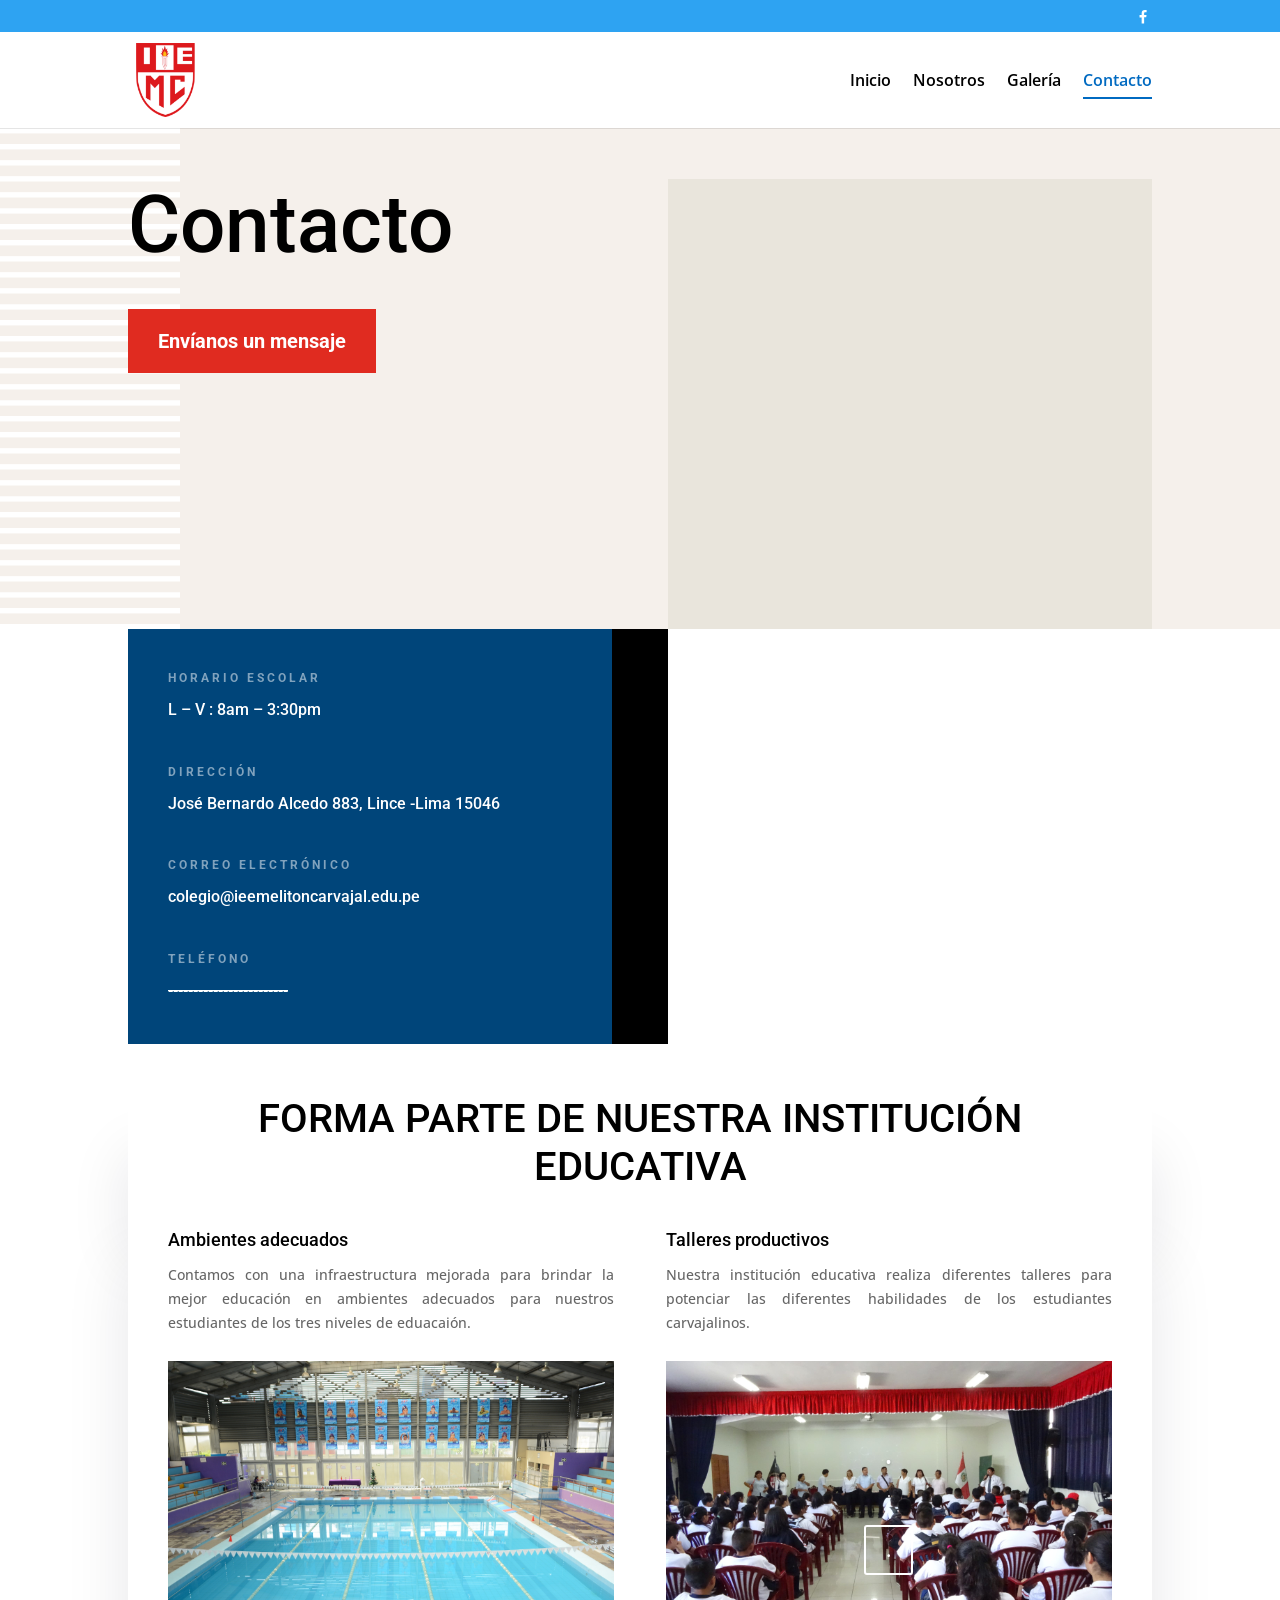
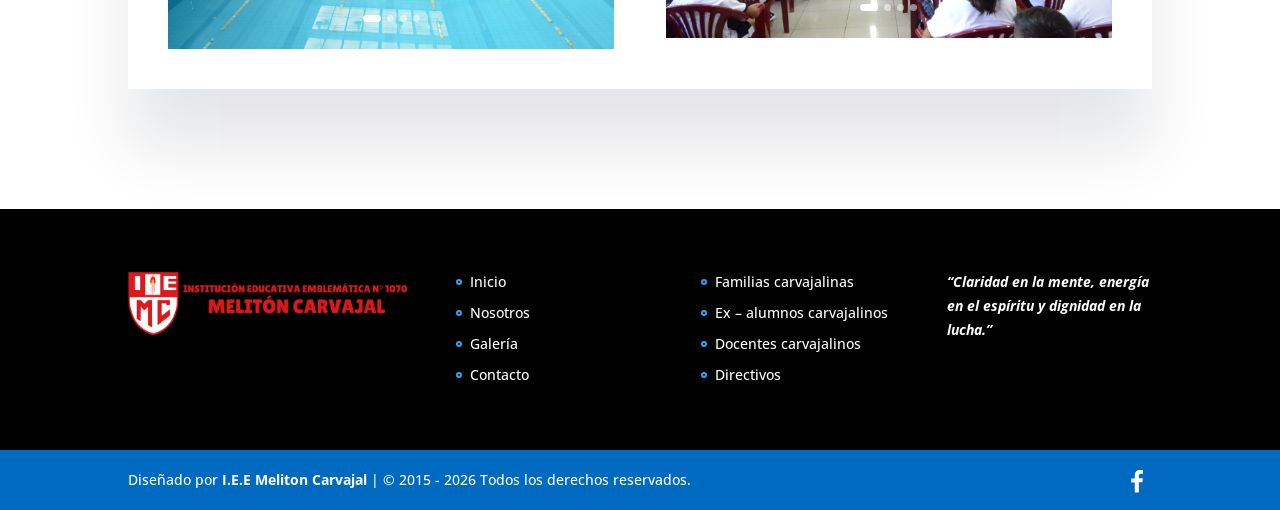
==== commit f665f096: "Actualización de pagina" ====
--- a/contacto.html
+++ b/contacto.html
@@ -53,4 +53,4 @@
 </div>
 
 </body>
-</html>
+</html>
--- a/assets/styles.css
+++ b/assets/styles.css
@@ -196,8 +196,6 @@
 @keyframes heroIn{from{opacity:0;transform:translateX(-60px)}to{opacity:1;transform:none}}
 .page-index .et_pb_row_1 .et_pb_column{transition:transform .4s ease,filter .4s ease,box-shadow .4s ease}
 .page-index .et_pb_row_1 .et_pb_column:hover{transform:translateY(-8px);filter:brightness(1.08);box-shadow:0 18px 30px rgba(0,0,0,.25);z-index:3}
-.page-index .et_pb_row_1 .et_pb_image img{transition:transform .4s ease}
-.page-index .et_pb_row_1 .et_pb_column:hover .et_pb_image img{transform:translateX(10px)}
 .et_pb_row .et_pb_column[class*="et_pb_column_"]{transition:box-shadow .4s ease}
 .page-nosotros .et_pb_section_5 .et_pb_column_1_2{transition:transform .4s ease,box-shadow .4s ease}
 .page-nosotros .et_pb_section_5 .et_pb_column_1_2:hover{transform:translateY(-6px);box-shadow:0 14px 30px rgba(0,0,0,.25)}
@@ -289,6 +287,29 @@
 @media (max-width:767px){
   .page-index .et_pb_row_1 .et_pb_column{padding-top:28px!important;padding-bottom:40px!important}
   .page-index .et_pb_row_9 .et_pb_column,.page-nosotros .et_pb_row_15 .et_pb_column{padding-top:22px!important;padding-bottom:38px!important}
+}
+
+/* ---------- Flechas fijas en las tarjetas Académica…Proyectos ---------- */
+.page-index .et_pb_row_1 .et_pb_image img,
+.page-index .et_pb_row_1 .et_pb_image:hover .et_pb_image_wrap img,
+.page-index .et_pb_row_1 .et_pb_column:hover .et_pb_image img{transform:none!important;transition:none!important}
+
+/* ---------- Íconos de Facebook y logo del pie más grandes ---------- */
+#top-header .fb-icon svg{width:18px;height:18px}
+#footer-bottom .fb-icon svg{width:30px;height:30px}
+.footer-widget img{max-width:260px}
+@media (max-width:767px){.footer-widget img{max-width:240px}}
+#footer-widgets .footer-widget{width:20%;margin-right:4%}
+#footer-widgets .footer-widget:first-child{width:28%}
+#footer-widgets .footer-widget:last-child{margin-right:0}
+.footer-widget:first-child img{width:100%;max-width:280px}
+@media (max-width:980px){
+  #footer-widgets .footer-widget,#footer-widgets .footer-widget:first-child{width:47%;margin-right:6%}
+  #footer-widgets .footer-widget:nth-child(2n){margin-right:0}
+}
+@media (max-width:767px){
+  #footer-widgets .footer-widget,#footer-widgets .footer-widget:first-child{width:100%;margin-right:0}
+  .footer-widget:first-child img{max-width:260px}
 }
 
 /* ---------- 9. Estilos por módulo ---------- */
@@ -1007,4 +1028,4 @@
 .page-contacto .et_pb_column_4{padding-top:0px;padding-right:20px;padding-bottom:0px;padding-left:20px}
 .page-contacto .et_pb_text_9 h2{font-size:20px}
 .page-contacto .et_pb_row_3{padding-right:20px;padding-left:20px}
-}
+}
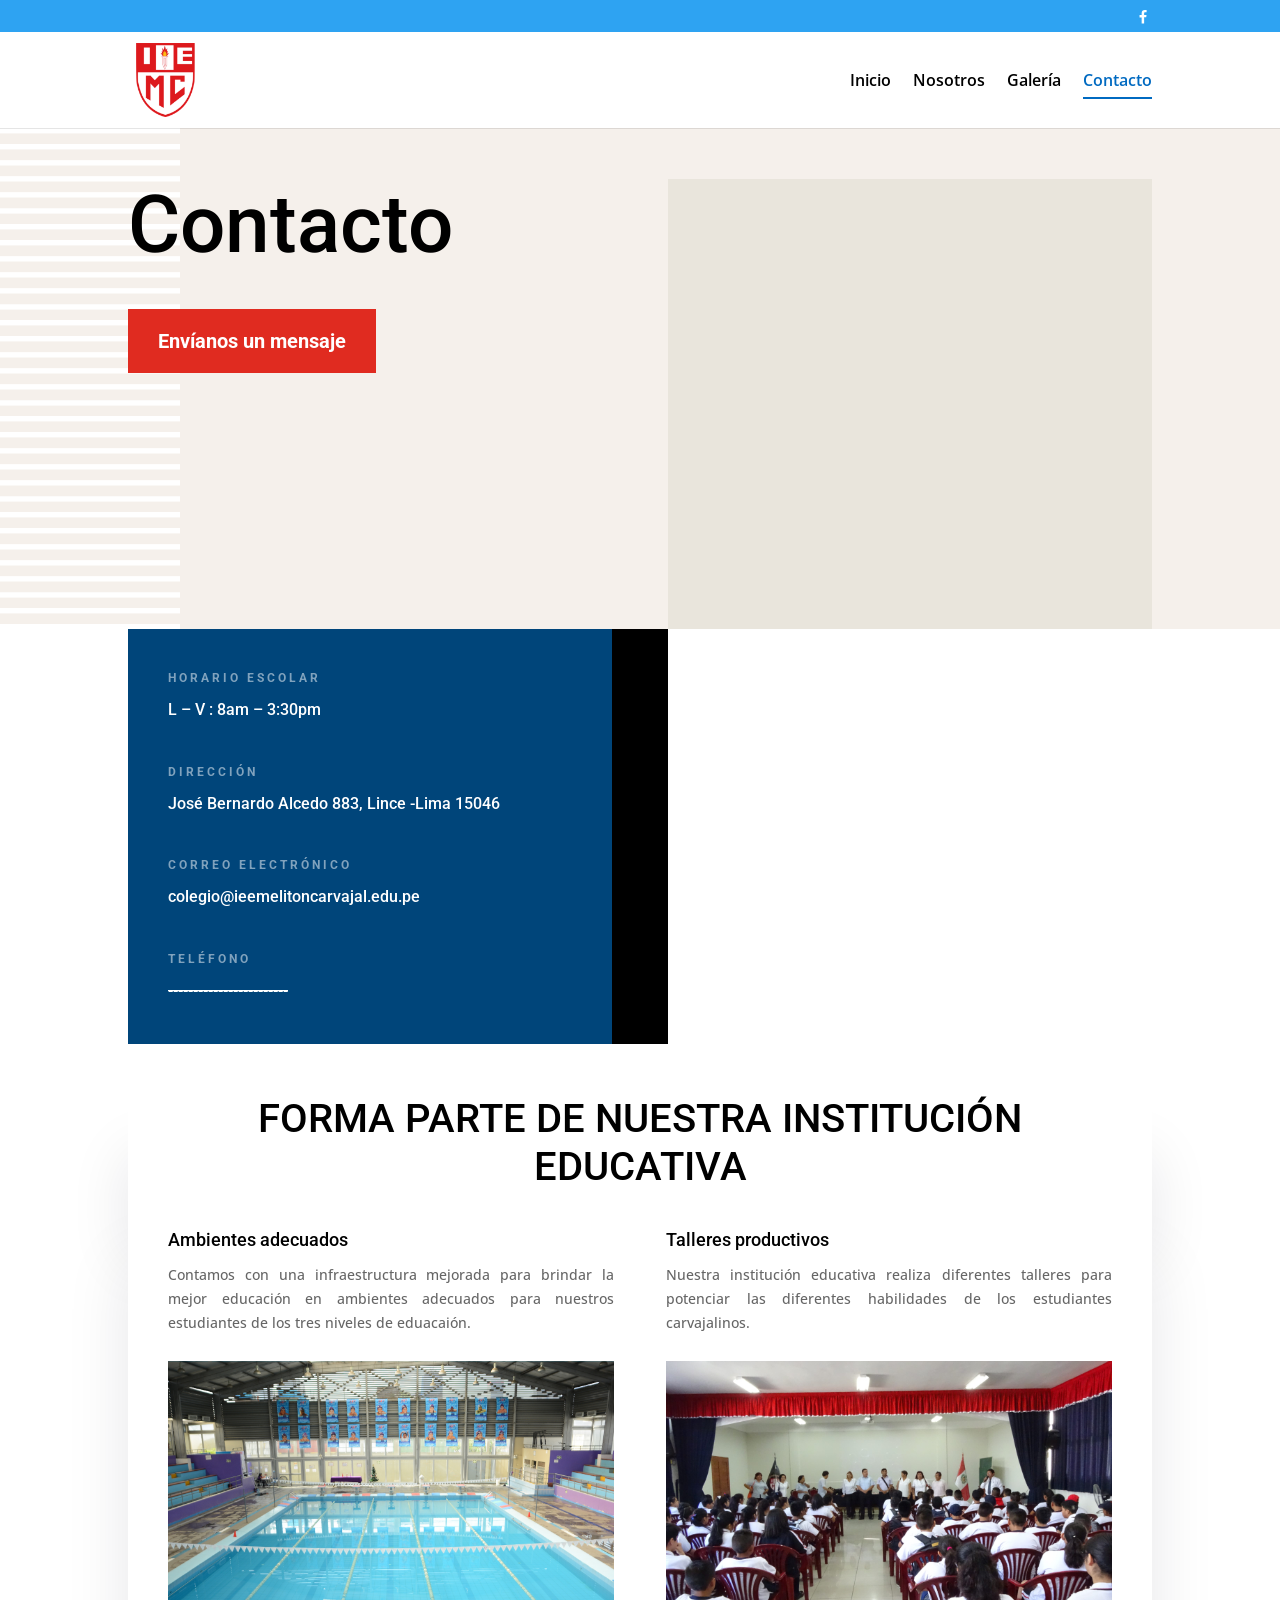
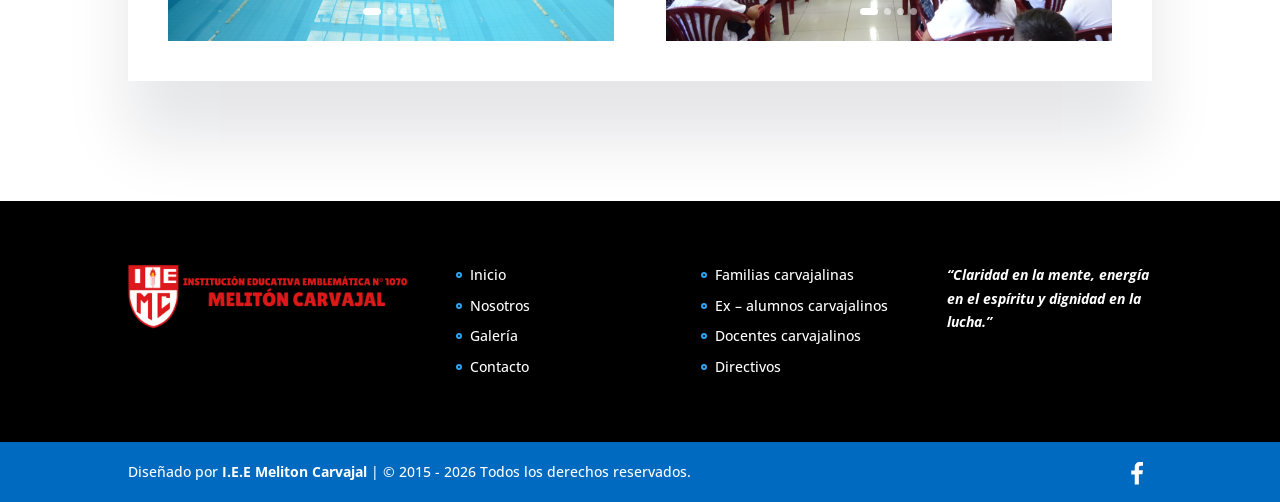
==== commit 0b23a9c8: "Actualización" ====
--- a/contacto.html
+++ b/contacto.html
@@ -32,9 +32,7 @@
 <section class="et_pb_section et_pb_section_1"><div class="et_pb_row et_pb_row_1 gutters3 cols-2 equal"><div class="et_pb_column et_pb_column_1_2 et_pb_column_2"><div class="et_pb_module et_pb_text et_pb_text_1" data-reveal><div class="et_pb_text_inner"><h4>Horario Escolar</h4></div></div><div class="et_pb_module et_pb_text et_pb_text_2" data-reveal><div class="et_pb_text_inner"><p>L – V : 8am – 3:30pm</p></div></div><div class="et_pb_module et_pb_text et_pb_text_3" data-reveal><div class="et_pb_text_inner"><h4>Dirección</h4></div></div><div class="et_pb_module et_pb_text et_pb_text_4" data-reveal><div class="et_pb_text_inner"><p>José Bernardo Alcedo 883, Lince -Lima 15046</p></div></div><div class="et_pb_module et_pb_text et_pb_text_5" data-reveal><div class="et_pb_text_inner"><h4>Correo Electrónico</h4></div></div><div class="et_pb_module et_pb_text et_pb_text_6" data-reveal><div class="et_pb_text_inner"><p><a href="mailto:colegio@ieemelitoncarvajal.edu.pe">colegio@ieemelitoncarvajal.edu.pe</a></p></div></div><div class="et_pb_module et_pb_text et_pb_text_7" data-reveal><div class="et_pb_text_inner"><h4>Teléfono</h4></div></div><div class="et_pb_module et_pb_text et_pb_text_8" data-reveal><div class="et_pb_text_inner"><p><span style="text-decoration: line-through;">------------------------</span></p></div></div></div><div class="et_pb_column et_pb_column_1_2 et_pb_column_3 et_pb_column_empty"></div></div>
 </section>
 <section class="et_pb_section et_pb_section_2"><div class="et_pb_row et_pb_row_2 gutters3 cols-1"><div class="et_pb_column et_pb_column_4_4 et_pb_column_4"><div class="et_pb_module et_pb_text et_pb_text_9" data-reveal><div class="et_pb_text_inner"><h2 style="text-align: center;">Forma parte de nuestra institución educativa</h2></div></div></div></div>
-<div class="et_pb_row et_pb_row_3 gutters3 cols-2"><div class="et_pb_column et_pb_column_1_2 et_pb_column_5"><div class="et_pb_module et_pb_text et_pb_text_10" data-reveal><div class="et_pb_text_inner"><h4>Ambientes adecuados</h4></div></div><div class="et_pb_module et_pb_text et_pb_text_11" data-reveal><div class="et_pb_text_inner"><p style="text-align: justify;">Contamos con una infraestructura mejorada para brindar la mejor educación en ambientes adecuados para nuestros estudiantes de los tres niveles de eduacaión.</p></div></div><div class="et_pb_module et_pb_slider et_pb_slider_0" data-slider data-reveal aria-roledescription="carrusel"><div class="et_pb_slides"><div class="et_pb_slide et_pb_slide_0" style="background-image:url('Media/3-2.png')" role="group" aria-roledescription="diapositiva"><div class="et_pb_slide_description"></div></div><div class="et_pb_slide et_pb_slide_1" style="background-image:url('Media/Sala-de-conferencia-1-scaled.jpg')" role="group" aria-roledescription="diapositiva"><div class="et_pb_slide_description"></div></div><div class="et_pb_slide et_pb_slide_2" style="background-image:url('Media/comedor-1-scaled.jpg')" role="group" aria-roledescription="diapositiva"><div class="et_pb_slide_description"></div></div><div class="et_pb_slide et_pb_slide_3" style="background-image:url('Media/3-2.jpg')" role="group" aria-roledescription="diapositiva"><div class="et_pb_slide_description"><h2 class="et_pb_slide_title">.</h2><div class="et_pb_slide_content"><p>.</p>
-<p>.</p>
-<p>.</p></div></div></div></div><button class="et-pb-arrow-prev" type="button" aria-label="Anterior"></button><button class="et-pb-arrow-next" type="button" aria-label="Siguiente"></button><div class="et-pb-controllers"></div></div></div><div class="et_pb_column et_pb_column_1_2 et_pb_column_6"><div class="et_pb_module et_pb_text et_pb_text_12" data-reveal><div class="et_pb_text_inner"><h4>Talleres productivos</h4></div></div><div class="et_pb_module et_pb_text et_pb_text_13" data-reveal><div class="et_pb_text_inner"><p style="text-align: justify;">Nuestra institución educativa realiza diferentes talleres para potenciar las diferentes habilidades de los estudiantes carvajalinos.</p></div></div><div class="et_pb_module et_pb_slider et_pb_slider_1" data-slider data-reveal aria-roledescription="carrusel"><div class="et_pb_slides"><div class="et_pb_slide et_pb_slide_4" style="background-image:url('Media/Sala-de-conferencias-scaled.jpg')" role="group" aria-roledescription="diapositiva"><div class="et_pb_slide_description"><h2 class="et_pb_slide_title">.</h2><div class="et_pb_slide_content"><p>.</p></div><div class="et_pb_button_wrapper"><span class="et_pb_button et_pb_more_button">.</span></div></div></div><div class="et_pb_slide et_pb_slide_5" style="background-image:url('Media/Taller-de-carpinteria-2-scaled.jpg')" role="group" aria-roledescription="diapositiva"><div class="et_pb_slide_description"><h2 class="et_pb_slide_title">.</h2><div class="et_pb_slide_content"><p>.</p></div><div class="et_pb_button_wrapper"><span class="et_pb_button et_pb_more_button">.</span></div></div></div><div class="et_pb_slide et_pb_slide_6" style="background-image:url('Media/Taller-de-robotica.jpg')" role="group" aria-roledescription="diapositiva"><div class="et_pb_slide_description"><h2 class="et_pb_slide_title">.</h2><div class="et_pb_slide_content"><p>.</p></div><div class="et_pb_button_wrapper"><span class="et_pb_button et_pb_more_button">.</span></div></div></div><div class="et_pb_slide et_pb_slide_7" style="background-image:url('Media/Biohuerto-1-scaled.jpg')" role="group" aria-roledescription="diapositiva"><div class="et_pb_slide_description"><h2 class="et_pb_slide_title">.</h2><div class="et_pb_slide_content"><p>.</p></div><div class="et_pb_button_wrapper"><span class="et_pb_button et_pb_more_button">.</span></div></div></div></div><button class="et-pb-arrow-prev" type="button" aria-label="Anterior"></button><button class="et-pb-arrow-next" type="button" aria-label="Siguiente"></button><div class="et-pb-controllers"></div></div></div></div>
+<div class="et_pb_row et_pb_row_3 gutters3 cols-2"><div class="et_pb_column et_pb_column_1_2 et_pb_column_5"><div class="et_pb_module et_pb_text et_pb_text_10" data-reveal><div class="et_pb_text_inner"><h4>Ambientes adecuados</h4></div></div><div class="et_pb_module et_pb_text et_pb_text_11" data-reveal><div class="et_pb_text_inner"><p style="text-align: justify;">Contamos con una infraestructura mejorada para brindar la mejor educación en ambientes adecuados para nuestros estudiantes de los tres niveles de eduacaión.</p></div></div><div class="et_pb_module et_pb_slider et_pb_slider_0" data-slider data-reveal aria-roledescription="carrusel"><div class="et_pb_slides"><div class="et_pb_slide et_pb_slide_0" style="background-image:url('Media/3-2.png')" role="group" aria-roledescription="diapositiva"><div class="et_pb_slide_description"></div></div><div class="et_pb_slide et_pb_slide_1" style="background-image:url('Media/Sala-de-conferencia-1-scaled.jpg')" role="group" aria-roledescription="diapositiva"><div class="et_pb_slide_description"></div></div><div class="et_pb_slide et_pb_slide_2" style="background-image:url('Media/comedor-1-scaled.jpg')" role="group" aria-roledescription="diapositiva"><div class="et_pb_slide_description"></div></div><div class="et_pb_slide et_pb_slide_3" style="background-image:url('Media/3-2.jpg')" role="group" aria-roledescription="diapositiva"><div class="et_pb_slide_description"></div></div></div><button class="et-pb-arrow-prev" type="button" aria-label="Anterior"></button><button class="et-pb-arrow-next" type="button" aria-label="Siguiente"></button><div class="et-pb-controllers"></div></div></div><div class="et_pb_column et_pb_column_1_2 et_pb_column_6"><div class="et_pb_module et_pb_text et_pb_text_12" data-reveal><div class="et_pb_text_inner"><h4>Talleres productivos</h4></div></div><div class="et_pb_module et_pb_text et_pb_text_13" data-reveal><div class="et_pb_text_inner"><p style="text-align: justify;">Nuestra institución educativa realiza diferentes talleres para potenciar las diferentes habilidades de los estudiantes carvajalinos.</p></div></div><div class="et_pb_module et_pb_slider et_pb_slider_1" data-slider data-reveal aria-roledescription="carrusel"><div class="et_pb_slides"><div class="et_pb_slide et_pb_slide_4" style="background-image:url('Media/Sala-de-conferencias-scaled.jpg')" role="group" aria-roledescription="diapositiva"><div class="et_pb_slide_description"></div></div><div class="et_pb_slide et_pb_slide_5" style="background-image:url('Media/Taller-de-carpinteria-2-scaled.jpg')" role="group" aria-roledescription="diapositiva"><div class="et_pb_slide_description"></div></div><div class="et_pb_slide et_pb_slide_6" style="background-image:url('Media/Taller-de-robotica.jpg')" role="group" aria-roledescription="diapositiva"><div class="et_pb_slide_description"></div></div><div class="et_pb_slide et_pb_slide_7" style="background-image:url('Media/Biohuerto-1-scaled.jpg')" role="group" aria-roledescription="diapositiva"><div class="et_pb_slide_description"></div></div></div><button class="et-pb-arrow-prev" type="button" aria-label="Anterior"></button><button class="et-pb-arrow-next" type="button" aria-label="Siguiente"></button><div class="et-pb-controllers"></div></div></div></div>
 </section>
 
 </main>
--- a/assets/styles.css
+++ b/assets/styles.css
@@ -172,20 +172,28 @@
 #footer-bottom .fb-icon{color:#fff;display:inline-flex;padding-bottom:10px;transition:transform .3s}
 #footer-bottom .fb-icon:hover{transform:translateY(-2px)}
 
-/* ---------- 6. Comunicado (ventana flotante) ---------- */
-.comunicado{position:fixed;inset:0;z-index:200000;display:flex;align-items:center;justify-content:center;padding:20px;background:rgba(0,0,0,.7);opacity:0;transition:opacity .35s ease;cursor:pointer}
+/* ---------- 6. Comunicado (ventana flotante: solo la portada) ---------- */
+.comunicado{position:fixed;inset:0;z-index:200000;display:flex;align-items:center;justify-content:center;padding:20px;background:rgba(0,0,0,.75);opacity:0;transition:opacity .35s ease;cursor:pointer}
 .comunicado[hidden]{display:none}
 .comunicado.is-open{opacity:1}
-.comunicado-caja{position:relative;width:100%;max-width:640px;max-height:calc(100vh - 40px);overflow:auto;background:#fff;border-radius:6px;box-shadow:0 30px 80px rgba(0,0,0,.4);padding:40px 32px 32px;cursor:auto;transform:translateY(30px) scale(.96);transition:transform .45s cubic-bezier(.2,.8,.2,1)}
+.comunicado-caja{position:relative;display:inline-block;max-width:min(92vw,720px);cursor:auto;line-height:0;transform:translateY(30px) scale(.95);transition:transform .45s cubic-bezier(.2,.8,.2,1)}
 .comunicado.is-open .comunicado-caja{transform:none}
-.comunicado-cerrar{position:absolute;top:8px;right:10px;width:40px;height:40px;border:0;border-radius:50%;background:transparent;color:#333;font-size:32px;line-height:1;cursor:pointer;transition:background .2s,transform .3s}
-.comunicado-cerrar:hover{background:#f1f1f1;transform:rotate(90deg)}
-.comunicado-contenido h2{font-family:'Roboto',Helvetica,Arial,sans-serif;font-size:28px;font-weight:500;line-height:1.2em;color:#000;text-align:center;padding-bottom:16px}
-.comunicado-contenido img{display:block;margin:0 auto 16px;max-height:70vh;width:auto}
-.comunicado-contenido p{text-align:center}
-.comunicado-boton{display:inline-block;margin-top:8px;padding:12px 28px;background:#e02b20;color:#fff;font:700 16px 'Roboto',Helvetica,Arial,sans-serif;transition:filter .3s}
-.comunicado-boton:hover{filter:brightness(1.1)}
+.comunicado-enlace{position:relative;display:block;overflow:hidden;border-radius:6px;background:#fff;box-shadow:0 30px 80px rgba(0,0,0,.5);cursor:zoom-in}
+.comunicado-enlace img,.comunicado-enlace canvas{display:block;width:auto;height:auto;max-width:100%;max-height:calc(100vh - 80px);transition:transform .5s ease}
+.comunicado-enlace canvas{background:#fff}
+.comunicado-enlace:hover img,.comunicado-enlace:hover canvas{transform:scale(1.02)}
+.comunicado-respaldo{display:flex;flex-direction:column;align-items:center;justify-content:center;gap:10px;width:min(80vw,360px);padding:48px 24px;line-height:1.3;text-align:center;font-family:'Roboto',Helvetica,Arial,sans-serif}
+.comunicado-respaldo-icono{display:inline-block;padding:14px 16px;border-radius:6px;background:#e02b20;color:#fff;font-weight:700;font-size:20px}
+.comunicado-respaldo-texto{font-size:24px;font-weight:500;color:#000}
+.comunicado-respaldo-sub{font-size:15px;color:#666}
+.comunicado-enlace:has(.comunicado-respaldo) .comunicado-ver{display:none}
+.comunicado-ver{position:absolute;left:0;right:0;bottom:0;padding:14px 16px;background:linear-gradient(transparent,rgba(0,0,0,.75));color:#fff;font:700 15px/1.3 'Roboto',Helvetica,Arial,sans-serif;text-align:center;opacity:0;transform:translateY(8px);transition:opacity .3s ease,transform .3s ease}
+.comunicado-enlace:hover .comunicado-ver,.comunicado-enlace:focus-visible .comunicado-ver{opacity:1;transform:none}
+@media (hover:none){.comunicado-ver{opacity:1;transform:none}}
+.comunicado-cerrar{position:absolute;top:-14px;right:-14px;z-index:2;width:38px;height:38px;border:0;border-radius:50%;background:#fff;color:#222;font-size:28px;line-height:38px;text-align:center;padding:0;cursor:pointer;box-shadow:0 4px 14px rgba(0,0,0,.35);transition:transform .3s ease,background .2s}
+.comunicado-cerrar:hover{transform:rotate(90deg);background:#f1f1f1}
 body.modal-open{overflow:hidden}
+@media (max-width:767px){.comunicado-cerrar{top:-12px;right:-6px;width:34px;height:34px;line-height:34px;font-size:24px}}
 
 /* ---------- 7. Animaciones ---------- */
 .js [data-reveal]{opacity:0;transform:translateY(40px);transition:opacity .9s ease,transform .9s cubic-bezier(.2,.7,.2,1);transition-delay:var(--d,0s)}
@@ -248,8 +256,6 @@
   .et_pb_button{font-size:16px}
   .footer-widget{width:100%;margin-right:0}
   #footer-bottom .container{flex-direction:column;text-align:center;gap:4px}
-  .comunicado-caja{padding:44px 18px 22px}
-  .comunicado-contenido h2{font-size:22px}
   .map{height:320px}
 }
 
@@ -311,6 +317,9 @@
   #footer-widgets .footer-widget,#footer-widgets .footer-widget:first-child{width:100%;margin-right:0}
   .footer-widget:first-child img{max-width:260px}
 }
+
+/* ---------- Contacto: sliders de imágenes con el mismo alto que antes ---------- */
+.page-contacto .et_pb_slider .et_pb_slide{aspect-ratio:391/246;min-height:200px}
 
 /* ---------- 9. Estilos por módulo ---------- */
 /* ---------- Inicio: estilos por módulo (generados desde Divi) ---------- */
